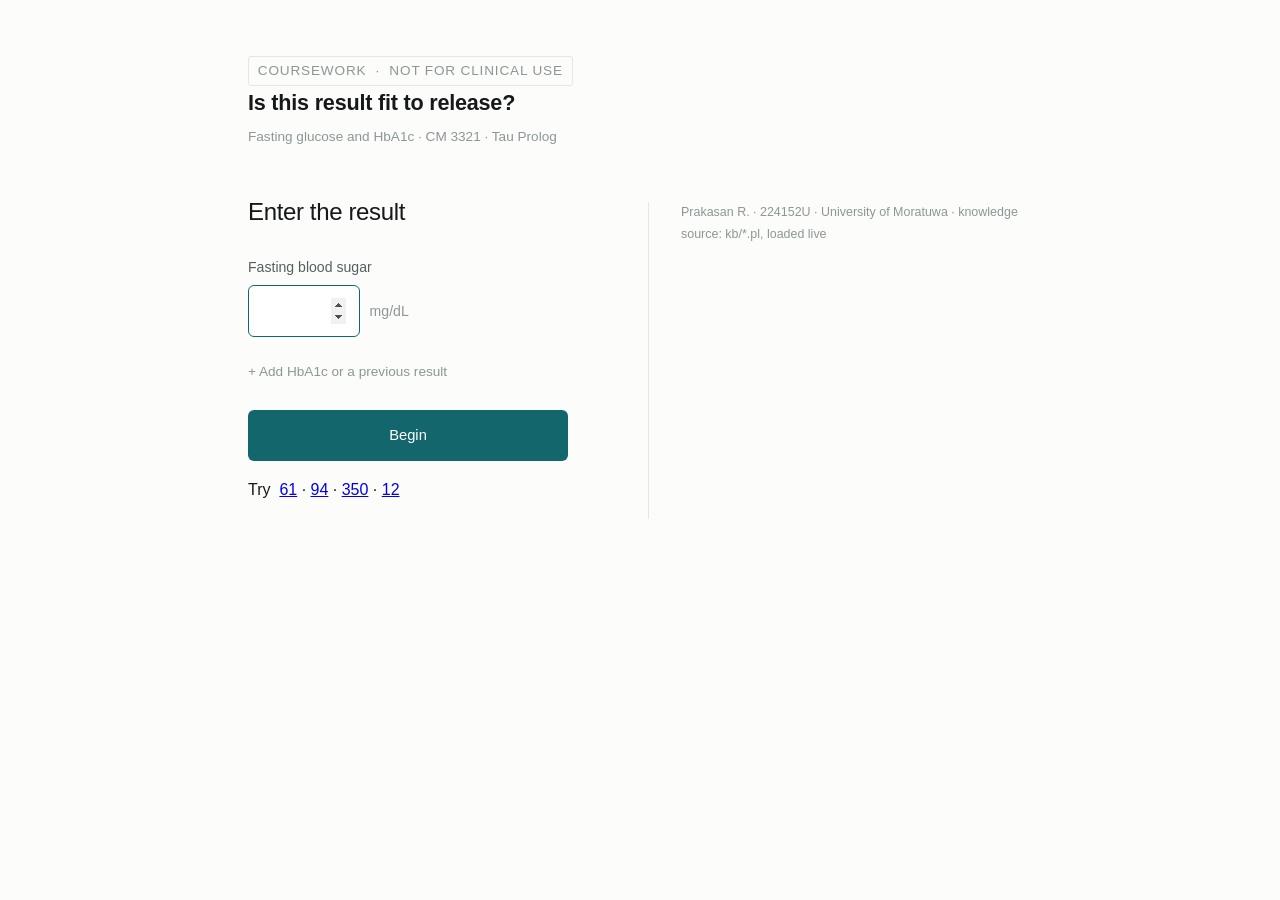
==== web/index.html @ ab9432ea "fix: say what the advice is, not just that advice exists" ====
<!doctype html>
<html lang="en">
<head>
<meta charset="utf-8">
<meta name="viewport" content="width=device-width, initial-scale=1">
<title>Glucose Result Release Advisor</title>
<link rel="stylesheet" href="style.css">
</head>
<body>

<div class="wrap">

  <header class="mast">
    <p class="warn">Coursework &nbsp;&middot;&nbsp; not for clinical use</p>
    <h1>Is this result fit to release?</h1>
    <p>Fasting glucose and HbA1c &middot; CM 3321 &middot; Tau Prolog</p>
  </header>

  <main id="stage"></main>

  <!-- The standing explanation used to live here. It said what the Why panel
       already shows on every result, so it is gone. What remains is the byline
       and one status indicator: which copy of the knowledge base is actually
       being reasoned over. That one matters - it is the only way to tell that
       an edit to kb/*.pl has reached the page. app.js writes into #kbsource. -->
  <footer>
    <p>Prakasan R. &middot; 224152U &middot; University of Moratuwa
    &middot; knowledge source: <span id="kbsource">not loaded yet</span></p>
  </footer>

</div>

<!-- Mirror of kb/*.pl, used when the page is opened straight from disk.
     Edit kb/*.pl, then run build.bat to refresh this block. -->
<script type="text/prolog" id="kb">
%% ===========================================================================
%  FACTS  -  what the system knows
%%
%  Glucose Result Release Advisor  -  CM 3321
%  Prakasan R.  -  224152U
%%
%  Everything here is a fact. No rule, no reasoning: the tables the rules
%  read, and the sentences they hand back.
%%
%  The three files in kb/ are consulted together, in this order:
%      facts.pl  ->  rules.pl  ->  decisions.pl
%  Nothing in an earlier file depends on a later one.
%% ===========================================================================

% ============================================================================
%  kb/facts.pl  -  Glucose Result Release Advisor : knowledge base
%
%  CM 3321 Logic Programming and Artificial Cognitive Systems
%  Prakasan R.  -  224152U
%
%  WHAT IT DECIDES
%    Is this glucose result fit to release? If not, what does the laboratory
%    do about it - re-run the same sample, take fresh blood from the patient,
%    correct the entry, or call the senior?
%
%  THE IDEA THE WHOLE SYSTEM TURNS ON
%    Which FAMILY the fault belongs to decides whether the patient has to be
%    bled again. A machine fault leaves the blood innocent - re-run it. A
%    sample fault does not - recollect. Getting that distinction right saves
%    the patient a second needle.
%
%  SCOPE
%    Fasting blood sugar and HbA1c only. The system never interprets a result
%    clinically and never names a disease. It decides whether the number is
%    fit to leave the laboratory.
%
%  STATUS
%    DRAFT. Every threshold and every fault rule below is my own reading of
%    textbooks and papers. None of it is confirmed by the domain expert yet.
%    EVIDENCE AND PROVENANCE, below, records which claims have a published
%    source behind them and which are still my own drafting.
% ============================================================================

% ============================================================================
%  EVIDENCE AND PROVENANCE
%
%  Not a numbered section. It records where the knowledge below came from, so
%  a reader can tell a sourced fact from a drafted one without asking me.
%
%  SOURCES
%    [R1] Sacks DB et al. Guidelines and Recommendations for Laboratory
%         Analysis in the Diagnosis and Management of Diabetes Mellitus.
%         Clinical Chemistry. 2023;69(8):808-868.
%         doi:10.1093/clinchem/hvad080
%         The authoritative laboratory guideline for this domain. Cited as
%         the reference a claim must be CHECKED AGAINST, not as one I have
%         already verified line by line.
%
%    [R2] Gambino R. Sodium fluoride: an ineffective inhibitor of glycolysis.
%         Annals of Clinical Biochemistry. 2013.
%         doi:10.1258/acb.2012.012135
%
%    [R3] NGSP. HbA1c Assay Interferences.  https://ngsp.org/interf.asp
%         NGSP. Factors that Interfere with HbA1c Test Results.
%         https://ngsp.org/factors.asp
%
%  TAGS USED BELOW
%    [R2]            the fact or its comment rests on that source.
%    [check R1]      a drafted value to be checked against [R1] before it is
%                    defended as evidence-based.
%    [local policy]  a laboratory or coursework decision, not a universal
%                    fact. Needs this laboratory's own approved value.
%    [gap]           something the knowledge base does not know and does not
%                    pretend to know.
%
%  An untagged fact is my own drafting from textbooks, awaiting the domain
%  expert. That is still most of this file.
% ============================================================================

% ----------------------------------------------------------------------------
%  1.  CASE FACTS  -  what is true of this one run
%      Appended by the interface each time, cleared between reports.
% ----------------------------------------------------------------------------

:- dynamic(value/3).              % value(s, fbs, 61).
:- dynamic(previous_value/3).     % previous_value(s, fbs, 95).
:- dynamic(qc_status/3).          % qc_status(s, fbs, out_of_range).
:- dynamic(reagent_lot/3).        % reagent_lot(s, fbs, expired).
:- dynamic(calibration/3).        % calibration(s, fbs, overdue).
:- dynamic(analyser_flag/2).      % analyser_flag(s, probe_clot).
:- dynamic(instrument_clean/2).   % instrument_clean(s, no).
:- dynamic(sample_state/2).       % sample_state(s, haemolysed).
:- dynamic(tube/3).               % tube(s, fbs, plain).
:- dynamic(delay_hours/2).        % delay_hours(s, 4).
:- dynamic(fasting_hours/2).      % fasting_hours(s, 3).
:- dynamic(drip_arm/1).
:- dynamic(label_mismatch/1).
:- dynamic(transcription_doubt/1).
:- dynamic(hba1c_method/2).       % hba1c_method(s, boronate).

% ----------------------------------------------------------------------------
%  2.  DOMAIN FACTS  -  which family each fault belongs to
%      This table is the heart of the system. Everything downstream reads it.
% ----------------------------------------------------------------------------

fault_family(qc_out,             machine).
fault_family(reagent_expired,    machine).
fault_family(calibration_overdue, machine).
fault_family(probe_clot,         machine).
fault_family(carryover,          machine).
fault_family(not_cleaned,        machine).

fault_family(haemolysed,         sample).
fault_family(clotted,            sample).
fault_family(lipaemic,           sample).
fault_family(wrong_tube,         sample).
fault_family(delayed,            sample).

fault_family(not_fasting,        collection).
fault_family(drip_arm,           collection).

fault_family(label_mismatch,     identity).
fault_family(transcription_doubt, identity).

% ----------------------------------------------------------------------------
%  3.  DOMAIN FACTS  -  what each fault does to which test
%      fault_effect(Fault, Test, Direction, Explanation)
% ----------------------------------------------------------------------------

% The direction is the settled part: glucose falls in an unseparated tube
% because the blood cells go on metabolising it. The RATE is quoted from my
% reading and is the part still to verify.  [check R1]
fault_effect(delayed, fbs, low,
    'the cells go on eating the glucose in the tube, a reported average of about 5 to 7 per cent an hour').
fault_effect(wrong_tube, fbs, low,
    'without fluoride the cells consume the glucose faster still').
fault_effect(not_fasting, fbs, high,
    'the patient had eaten, so this is not a fasting value').
% This direction assumes the infusion carries glucose, which is the case the
% expert described. A fluid without glucose would dilute the sample and push
% the result the other way instead. The system never asks what is running, so
% it cannot tell the two apart and does not claim to.  [gap]
fault_effect(drip_arm, fbs, high,
    'a sample drawn near a running drip carries the drip fluid with it').
% Not tied to one wavelength: how much lipaemia matters depends on the assay
% design and the analyser's own interference limits.  [gap]
fault_effect(lipaemic, fbs, unclear,
    'turbidity interferes with the reading, by an amount that depends on the analyser and the method').
fault_effect(qc_out, fbs, unclear,
    'the run was not in control, so the direction of the error is unknown').
fault_effect(qc_out, hba1c, unclear,
    'the run was not in control, so the direction of the error is unknown').
fault_effect(reagent_expired, fbs, unclear,
    'an expired lot is outside the conditions it was validated for, so the result cannot be assumed reliable').
fault_effect(calibration_overdue, fbs, unclear,
    'an uncalibrated run cannot be trusted in either direction').
% The direction holds only if the preceding sample really was very high. The
% system is not told what ran before this one, so it takes the expert's
% common case rather than proving it.  [gap]
fault_effect(carryover, fbs, high,
    'a very high sample just before this one can carry into the probe').
fault_effect(not_cleaned, fbs, unclear,
    'residue in the path contaminates the reading').

% ----------------------------------------------------------------------------
%  4.  DOMAIN FACTS  -  the actions, and what each one means
% ----------------------------------------------------------------------------

action_label(release,            'Release the result').
action_label(release_comment,    'Release, but add a comment').
action_label(rerun_same_sample,  'Re-run the same sample').
action_label(recollect,          'Take a fresh sample').
action_label(recollect_teach,    'Take a fresh sample, and tell the patient what to do').
action_label(recollect_urgent,   'Take a fresh sample NOW, and tell the senior').
action_label(correct_entry,      'Correct the entry - no new blood needed').
action_label(escalate,           'Call the senior').

% Priority. Lower number wins when more than one action is possible.
%
% This ordering is a knowledge-engineering decision, not a published standard.
% Identity first, machine faults on to a re-run, sample faults on to a fresh
% draw: that is the model I built from what the expert described. No guideline
% specifies these ranks and none is cited for them. What should happen when
% two faults coexist is the single thing most in need of her confirmation.
% [local policy]
action_rank(recollect_urgent,  1).
action_rank(correct_entry,     2).
action_rank(recollect_teach,   3).
action_rank(recollect,         4).
action_rank(rerun_same_sample, 5).
action_rank(escalate,          6).
action_rank(release_comment,   7).
action_rank(release,           8).

% What the patient is told when the collection was at fault.
instruction(not_fasting,
    'fast for at least 8 hours before the next draw - no food and no sugary drinks; plain water is allowed').
instruction(drip_arm,
    'draw from the opposite arm, away from any running drip').

% What has to be put right before the analyser is trusted again.
%
% A machine fault leaves the blood in the tube innocent, so the action is a
% re-run and not a fresh draw. But re-running on the same expired lot, the
% same overdue calibration or the same dirty probe only reproduces the error.
% Every machine-family cause needs a line here, and a test enforces that: a
% new machine fault added to fault_family/2 without its corrective action
% fails the suite rather than quietly telling someone to repeat a broken run.
% [local policy]
fix_first(qc_out,              'investigate the control and repeat it').
fix_first(reagent_expired,     'replace the reagent lot').
fix_first(calibration_overdue, 'recalibrate the assay').
fix_first(probe_clot,          'clear the probe').
fix_first(carryover,           'run a wash cycle').
fix_first(not_cleaned,         'run the cleaning cycle').

% Plain-English names for the faults.
fault_label(qc_out,              'quality control out of range').
fault_label(reagent_expired,     'reagent lot past its expiry').
fault_label(calibration_overdue, 'calibration overdue').
fault_label(probe_clot,          'probe clot flagged by the analyser').
fault_label(carryover,           'carryover from the previous sample').
fault_label(not_cleaned,         'analyser not cleaned').
fault_label(haemolysed,          'sample haemolysed').
fault_label(clotted,             'sample clotted').
fault_label(lipaemic,            'sample lipaemic').
fault_label(wrong_tube,          'the wrong tube was used').
fault_label(delayed,             'sample sat too long before separation').
fault_label(not_fasting,         'patient was not fasting').
fault_label(drip_arm,            'drawn from the drip arm').
fault_label(label_mismatch,      'label does not match the request').
fault_label(transcription_doubt, 'entry may have been typed wrongly').

family_label(machine,    'Machine or reagent').
family_label(sample,     'The specimen').
family_label(collection, 'How it was collected').
family_label(identity,   'Identification or entry').

% ----------------------------------------------------------------------------
%  5.  DOMAIN FACTS  -  limits used for the plausibility check
% ----------------------------------------------------------------------------

% How long the sample may sit before the plasma is separated from the cells.
% One hour is this laboratory's working figure. Published handling advice is
% tighter - a rapidly acting glycolysis inhibitor, or separation within about
% half an hour - so this is an operating limit, not an evidence-based ceiling.
% [local policy] [check R1]
max_delay_hours(fbs, 1).

min_fasting_hours(8).

% The tube this knowledge base treats as correct. NOT a claim that fluoride
% oxalate is universally the right glucose tube: sodium fluoride alone does
% not stop the first hour of glycolysis [R2], which is why the delay limit
% above matters as much as the tube does. What a laboratory accepts is set by
% its own collection procedure.  [local policy]
proper_tube(fbs, fluoride).

% EDTA is the modelled default. The anticoagulant an HbA1c method actually
% requires is set by the assay manufacturer's instructions for use, so another
% tube is not automatically wrong - this knowledge base simply holds no
% manufacturer configuration to check it against.  [gap]
proper_tube(hba1c, edta).

% The point past which the NUMBER is doubted before the patient is. Drafted
% working limits, not analyser reportable ranges: the real floor and ceiling
% come from the analyser's instructions for use and are not configured here.
% [local policy] [gap]
survivable_low(fbs, 20).        % below this, doubt the number before the patient
survivable_high(fbs, 800).
impossible_low(hba1c, 3.0).
impossible_high(hba1c, 20.0).

% Provisional. Each laboratory sets its own approved critical-value list;
% these are figures in common use and must be confirmed against hers. A
% critical result is still an analytically valid one.  [local policy]
critical_low(fbs, 50).
critical_high(fbs, 400).

% Provisional. Delta-check limits are chosen and validated by the laboratory
% for each measurand; no guideline supplies a universal number.  [local policy]
delta_limit(fbs, 100).          % mg/dL change from the last result before we doubt it
delta_limit(hba1c, 2.0).

% ----------------------------------------------------------------------------
%  6.  THE WORDS
%
%  Every sentence the system can say is a fact here. The rules above decide
%  WHICH sentence applies; this section holds the sentence itself.
%
%  These used to be assembled at run time out of fragments with atom_concat.
%  That put the wording inside the reasoning, where it was hard to read and
%  harder to check. As facts, every sentence the system is capable of saying
%  can be read straight off the page - which is also what the domain expert
%  has to confirm.
%
%  Where a sentence needs to name a particular fault or tube, the rule hands
%  the fault back as well and the interface puts the two together. Joining
%  two strings for display is formatting, not reasoning.
% ----------------------------------------------------------------------------

% action_reason(Action, Why) - why each action follows.
action_reason(recollect_urgent,
    'the label does not match the request, so this may be the wrong patient').
action_reason(correct_entry,
    'the result itself is sound, so check what was typed against the analyser').
action_reason(recollect_teach,
    'the sample was not collected correctly, and the patient has to be told what to do differently').
action_reason(recollect,
    'this specimen cannot give a sound result').
action_reason(rerun_same_sample,
    'the analyser was at fault, so the blood in the tube is still good - but the analyser has to be put right before the sample is run again').
action_reason(release_comment,
    'no fault found, but the change from the last result is large').
action_reason(release,
    'no fault found and the result is plausible').

% consistency_reason(Kind, Direction, Why) - does the fault explain the result?
% Direction is low, high, or any where the sentence does not depend on it.
consistency_reason(fits, low,
    'this fault pushes the result down, and this result is low, so it could well be the cause').
consistency_reason(fits, high,
    'this fault pushes the result up, and this result is high, so it could well be the cause').
consistency_reason(clashes, low,
    'this fault pushes the result up, but this result is low, so it is not what caused that').
consistency_reason(clashes, high,
    'this fault pushes the result down, but this result is high, so it is not what caused that').
consistency_reason(unsure, any,
    'this fault affects the test, but not in a predictable direction, so this result cannot be judged either way').
consistency_reason(gap, any,
    'the knowledge base does not record what this fault does to this test, so this result cannot be judged against it').
consistency_reason(real, low,
    'this result is low and nothing found in the run pushes it that way, so treat the low value as the patient''s own until proved otherwise').
consistency_reason(real, high,
    'this result is high and nothing found in the run pushes it that way, so treat the high value as the patient''s own until proved otherwise').

% What the interface prefixes an also_fix/2 cause with.
also_fix_prefix('Fix this before running the new sample:').

% And what it prefixes a fix_before_rerun/3 instruction with.
fix_first_prefix('Put this right before the re-run:').

% And what it prefixes a next_step/3 instruction with. Deliberately neutral:
% instruction/2 holds advice for whoever acts on it next, and that is not
% always the patient. "Fast for eight hours" is for the patient; "draw from
% the opposite arm" is for whoever takes the fresh sample.
next_step_prefix('For the fresh sample:').

% Said when a re-run is the right action but the tube has no handling time
% left to survive the correction that has to come first.
no_margin_text('This tube has already used all of its handling time, and the analyser has to be put right before it can be run again. If that correction is not immediate, take fresh blood rather than re-running this tube.').

%% ===========================================================================
%  RULES  -  working out what is true of this run
%%
%  Glucose Result Release Advisor  -  CM 3321
%  Prakasan R.  -  224152U
%%
%  Deriving the faults, chaining them forward, judging whether the number is
%  believable, and asking whether a fault actually explains what we see.
%%
%  The three files in kb/ are consulted together, in this order:
%      facts.pl  ->  rules.pl  ->  decisions.pl
%  Nothing in an earlier file depends on a later one.
%% ===========================================================================

% ----------------------------------------------------------------------------
%  1.  RULES  -  the evidence for each fault
%      fault_condition(Sample, Cause)
%
%      These say ONLY what has to be true for a fault to exist. They say
%      nothing about which family it belongs to - that is fault_family/2's
%      job in section 2, and its job alone.
%
%      Keeping the family out of here is what makes section 2 the single
%      source of truth. Change fault_family(probe_clot, sample) up there and
%      the system reclassifies it, with no other edit anywhere. If the family
%      were named in the heads below, the table and the reasoning could drift
%      apart without anything noticing.
%
%      These are conditions, not faults. The forward-chaining cycle in
%      section 7 reads them, looks the family up, and asserts fault/3.
% ----------------------------------------------------------------------------

% --- the analyser and its reagents ---
fault_condition(S, qc_out) :-
    qc_status(S, _, out_of_range).
fault_condition(S, reagent_expired) :-
    reagent_lot(S, _, expired).
fault_condition(S, calibration_overdue) :-
    calibration(S, _, overdue).
fault_condition(S, probe_clot) :-
    analyser_flag(S, probe_clot).
fault_condition(S, carryover) :-
    analyser_flag(S, carryover).
fault_condition(S, not_cleaned) :-
    instrument_clean(S, no).

% --- the specimen itself ---
fault_condition(S, haemolysed) :-
    sample_state(S, haemolysed).
fault_condition(S, clotted) :-
    sample_state(S, clotted).
fault_condition(S, lipaemic) :-
    sample_state(S, lipaemic).
fault_condition(S, wrong_tube) :-
    value(S, Test, _),
    tube(S, Test, Used),
    proper_tube(Test, Proper),
    Used \== Proper.
fault_condition(S, delayed) :-
    value(S, fbs, _),
    delay_hours(S, D),
    max_delay_hours(fbs, M),
    D > M.

% --- how it was collected ---
fault_condition(S, not_fasting) :-
    value(S, fbs, _),
    fasting_hours(S, H),
    min_fasting_hours(Min),
    H < Min.
fault_condition(S, drip_arm) :-
    drip_arm(S).

% --- identification and entry ---
fault_condition(S, label_mismatch) :-
    label_mismatch(S).
fault_condition(S, transcription_doubt) :-
    transcription_doubt(S).

% ----------------------------------------------------------------------------
%  2.  FORWARD CHAINING  -  the recognise-act cycle
%
%  Everything above this point is a condition. Nothing is a fault until this
%  cycle says so.
%
%  The cycle looks for one rule whose conditions already hold and whose
%  conclusion is not yet in the fact base, asserts that conclusion, and starts
%  again. It stops when a whole pass adds nothing - quiescence. That is
%  forward chaining: data in, conclusions out, driven by the facts rather
%  than by a goal.
%
%  It chains two levels deep. A derived fault/3 is itself the condition that
%  fires specimen_compromised/1, so the second conclusion could not have been
%  reached without the first.
%
%  This is how a laboratory actually works. The QC log, the reagent expiry and
%  the calibration date are known before anyone looks at the result - so the
%  faults are established first, and only then does the system reason backward
%  from "what should we do?" through decision/3.
% ----------------------------------------------------------------------------

:- dynamic(fault/3).
:- dynamic(specimen_compromised/1).

% fires(Conclusion) - one rule that is ready to fire and has not fired yet.

% Level 1: a condition in section 6 holds, and this fault is not yet known.
% The family is LOOKED UP from fault_family/2 rather than read off the
% condition. That lookup is the only route from a cause to a family, which is
% what makes section 2 authoritative.
fires(fault(S, Fam, Cause)) :-
    fault_condition(S, Cause),
    fault_family(Cause, Fam),
    \+ fault(S, Fam, Cause).

% Level 2: a fault DERIVED at level 1 is the condition for this one.
fires(specimen_compromised(S)) :-
    fault(S, Fam, Cause),
    compromises_specimen(Fam, Cause),
    \+ specimen_compromised(S).

compromises_specimen(sample,     _).
compromises_specimen(collection, _).
compromises_specimen(identity,   label_mismatch).

% The cycle itself. Recurses while anything still fires; the second clause is
% quiescence - nothing left to conclude.
forward_chain :-
    fires(New),
    !,
    assertz(New),
    forward_chain.
forward_chain.

specimen_intact(S) :-
    \+ specimen_compromised(S).

% How much of the specimen's handling window is left.
%
% delay_hours/2 is how long the tube has already waited; max_delay_hours/2 is
% how long it may. A tube already over the limit has fired the `delayed` fault
% and is compromised, so this only ever describes one still inside its window.
handling_margin(S, Test, Left) :-
    value(S, Test, _),
    max_delay_hours(Test, Limit),
    delay_hours(S, Used),
    Left is Limit - Used.

% specimen_intact/1 asks whether the blood is sound NOW. A re-run does not
% happen now: the analyser has to be put right first, and the tube goes on
% ageing while that happens. A tube sitting exactly on its handling limit is
% intact and yet cannot still be inside that limit when the re-run finally
% runs, however quick the correction is.
%
% The system does NOT know how long a correction takes and does not pretend
% to. It states the margin and leaves that judgement to the technologist, the
% same way boundary/1 leaves the clinical reading to the clinician.
no_margin_for_rerun(S, Test) :-
    fault(S, machine, _),
    specimen_intact(S),
    handling_margin(S, Test, Left),
    Left =< 0.

% ----------------------------------------------------------------------------
%  3.  RULES  -  is the number itself believable?
% ----------------------------------------------------------------------------

% Outside what a living patient reaches - doubt the number, not the person.
implausible(S, Test, 'this value is outside what a patient survives - doubt the number first') :-
    value(S, Test, V),
    survivable_low(Test, L),
    V < L.
implausible(S, Test, 'this value is outside what a patient survives - doubt the number first') :-
    value(S, Test, V),
    survivable_high(Test, H),
    V > H.
% The assay's own reportable range, in both directions.
%
% Written over Test rather than hardcoded to hba1c, so a limit declared for a
% new test is checked the moment it is added. The old clause checked only the
% high end and named hba1c in its head, which left impossible_low/2 sitting in
% the knowledge base unread - an HbA1c of 1.5 was released as a real result.
implausible(S, Test, 'this value is below the range the assay can report') :-
    value(S, Test, V),
    impossible_low(Test, Min),
    V < Min.
implausible(S, Test, 'this value is above the range the assay can report') :-
    value(S, Test, V),
    impossible_high(Test, Max),
    V > Max.

% Delta check - too big a jump from the patient's own last result.
delta_fail(S, Test, Why) :-
    value(S, Test, V),
    previous_value(S, Test, P),
    delta_limit(Test, Limit),
    Diff is abs(V - P),
    Diff > Limit,
    Why = 'this is a very large change from the patient''s last result'.

plausible(S) :-
    \+ implausible(S, _, _),
    \+ delta_fail(S, _, _).

critical(S, Test, low) :-
    value(S, Test, V), critical_low(Test, T), V =< T.
critical(S, Test, high) :-
    value(S, Test, V), critical_high(Test, T), V >= T.

% ----------------------------------------------------------------------------
%  4.  RULES  -  does the fault actually ACCOUNT for what we are seeing?
%
%  A fault is a fact about the world. Whether it explains the abnormality in
%  front of you is a separate question, and the direction table answers it.
%
%  A delay lowers glucose. If the result is low, the delay is a candidate for
%  having caused it. If the result is HIGH, the delay cannot be what caused
%  that - so the high is probably the patient's own, and someone should look
%  at it rather than write it off as a sample problem.
%
%  IMPORTANT: none of this changes the action. A delayed sample still needs
%  fresh blood either way. This decides only what the report SAYS about the
%  number, never what the laboratory DOES about the tube.
% ----------------------------------------------------------------------------

reference_range(fbs,   70,  99).
reference_range(hba1c, 4.0, 5.6).

abnormal(S, Test, high) :-
    value(S, Test, V),
    reference_range(Test, _, Hi),
    V > Hi.
abnormal(S, Test, low) :-
    value(S, Test, V),
    reference_range(Test, Lo, _),
    V < Lo.

opposite(low,  high).
opposite(high, low).

% The fault pushes the result the same way it actually went, so it is a
% candidate for having caused the abnormality.
accounts_for(S, Test, Cause, Why) :-
    fault(S, _, Cause),
    abnormal(S, Test, Seen),
    fault_effect(Cause, Test, Seen, _),
    consistency_reason(fits, Seen, Why).

% The fault pushes the OPPOSITE way to how the result actually went. Whatever
% else is true, this fault is not the explanation for this abnormality.
does_not_account_for(S, Test, Cause, Why) :-
    fault(S, _, Cause),
    abnormal(S, Test, Seen),
    fault_effect(Cause, Test, Pushes, _),
    opposite(Pushes, Seen),
    consistency_reason(clashes, Seen, Why).

% A fault that touches this test, but in a direction nobody can predict. This
% is NOT the same as no fault at all, and it must not be reported as though it
% were - the honest answer here is that the number cannot be judged.
direction_unknown(S, Test, Cause, Why) :-
    fault(S, _, Cause),
    abnormal(S, Test, _),
    fault_effect(Cause, Test, unclear, _),
    consistency_reason(unsure, any, Why).

% A fault with NO fault_effect/4 entry for this test is a gap in the knowledge
% base, not a finding that it has no effect. Silence is not evidence.
%
% This matters because "probably real" is a positive claim about the patient.
% Making it from a specimen that is being thrown away, on the strength of a
% fault whose effect on this test was never written down, is exactly the kind
% of false reassurance the system exists to prevent.
%
% It also subsumes the label-mismatch case: nothing records what a mismatched
% label does to a glucose, because the question is meaningless - we do not
% know whose blood it is.
effect_unrecorded(S, Test, Cause) :-
    fault(S, _, Cause),
    value(S, Test, _),
    \+ fault_effect(Cause, Test, _, _).

% Say so, rather than saying nothing. A gap the system reports is a gap the
% domain expert can fill; a gap it hides is a wrong answer waiting to happen.
unrecorded_effect(S, Test, Cause, Why) :-
    effect_unrecorded(S, Test, Cause),
    abnormal(S, Test, _),
    consistency_reason(gap, any, Why).

% Abnormal, nothing found pushes it that way, nothing found is unpredictable,
% and nothing found has an unrecorded effect. Only then does the abnormality
% belong to the patient until something proves otherwise.
%
% And not when the number is implausible. A value the system has already
% rejected as one no patient produces cannot also be "the patient's own" -
% saying both is the system contradicting itself in the same breath. A
% CRITICAL value is different: it is believable, just urgent, so that one
% still belongs to the patient.
unaccounted(S, Test, Why) :-
    abnormal(S, Test, Seen),
    \+ implausible(S, Test, _),
    \+ accounts_for(S, Test, _, _),
    \+ direction_unknown(S, Test, _, _),
    \+ effect_unrecorded(S, Test, _),
    consistency_reason(real, Seen, Why).

% ----------------------------------------------------------------------------
%  5.  FBS AND HbA1c ARE NOT THE SAME SPECIMEN
%
%  Glucose is drawn into fluoride oxalate; HbA1c into EDTA. They are always
%  two tubes, so they are two questions. Asking once and applying the answer
%  to both guarantees that one of them is recorded wrong.
%
%  The same separation governs which questions are worth asking at all. The
%  fasting window and the time to separation are glucose facts. If only an
%  HbA1c was requested, neither question has anything to bear on, so the
%  consultation does not ask them.
% ----------------------------------------------------------------------------

% A question that only matters when a particular test was requested.
test_specific(tube_fbs,   fbs).
test_specific(tube_hba1c, hba1c).
test_specific(method,     hba1c).
test_specific(fasting,    fbs).     % HbA1c needs no fast
test_specific(delay,      fbs).     % HbA1c is stable to a delay; glucose is not

% relevant(Question) - worth asking, given what was actually requested.
%
% No cut here. The interface calls relevant/1 with Q unbound to enumerate the
% whole list, and a cut would commit to the first question that happened to be
% test-specific and discard every question after it.
relevant(Q) :-
    askable(Q, _, _, _),
    \+ test_specific(Q, _).
relevant(Q) :-
    askable(Q, _, _, _),
    test_specific(Q, Test),
    value(s, Test, _).

% Plain names, so a reason can say which test and which tube.
test_label(fbs,   'the glucose').
test_label(hba1c, 'the HbA1c').

tube_label(fluoride, 'a fluoride oxalate tube').
tube_label(edta,     'an EDTA tube').
tube_label(plain,    'a plain tube').
tube_label(heparin,  'a heparin tube').

% Which test's tube was wrong, what was used, and what it needed.
wrong_tube_detail(S, Test, Used, Proper) :-
    value(S, Test, _),
    tube(S, Test, Used),
    proper_tube(Test, Proper),
    Used \== Proper.

% fault_note/3 - detail a plain fault_label cannot carry. The interface shows
% it beside the fault it belongs to.
fault_note(S, wrong_tube, Test, Used, Proper) :-
    wrong_tube_detail(S, Test, Used, Proper).

% ----------------------------------------------------------------------------
%  6.  HbA1c INTERFERENCE DEPENDS ON THE METHOD
%
%  This section replaces a single fact that used to read:
%
%      fault_effect(haemolysed, hba1c, unclear,
%                   'haemolysis interferes with some HbA1c methods').
%
%  Three things were wrong with it.
%
%  "Some methods" is not something a system can act on. It fired for every
%  haemolysed HbA1c whatever method the laboratory runs, so it manufactured
%  doubt about results the method in use may not be affected by at all.
%
%  It conflated two different findings. sample_state(s, haemolysed) is what
%  the technologist sees in the tube - in vitro. The interference literature
%  is largely about the patient haemolysing - in vivo, a shortened red cell
%  lifespan. NGSP states the second lowers HbA1c "regardless of the assay
%  method used", which is the opposite of method-dependent.
%
%  And the system never asked which method was used, so it could not have
%  done better than "unclear" even in principle.
%
%  Now the method is asked for and effects are looked up per method. Where
%  nothing is recorded for that method, effect_unrecorded/3 reports the gap
%  instead of inventing a direction. That is the honest answer, and it is a
%  question the domain expert can answer.
%
%  Source for the entries below: NGSP, ngsp.org/interf.asp and
%  ngsp.org/factors.asp. Nothing is entered here that a source does not
%  state, and nothing is entered for in-vitro haemolysis on any method,
%  because no source consulted gives a direction for it.
% ----------------------------------------------------------------------------

method_name(hplc,        'ion-exchange HPLC').
method_name(immunoassay, 'immunoassay').
method_name(boronate,    'boronate affinity').
method_name(enzymatic,   'enzymatic').

% method_effect(Method, Cause, Test, Direction, Why).
% Declared dynamic so an empty table fails quietly rather than raising.
:- dynamic(method_effect/5).

% An HbA1c direction is claimed only when the method is known AND an effect
% is recorded for that method. This is a rule clause of fault_effect/4,
% sitting alongside the plain facts above.
fault_effect(Cause, hba1c, Direction, Why) :-
    hba1c_method(s, Method),
    Method \== unknown,
    method_effect(Method, Cause, hba1c, Direction, Why).

% Which method was used, for the record. Part of the explanation: a reader
% checking the reasoning later needs to know what the result was measured on.
method_in_use(S, Name) :-
    value(S, hba1c, _),
    hba1c_method(S, M),
    M \== unknown,
    method_name(M, Name).

% When an HbA1c is in doubt and the method was never recorded, say what is
% missing rather than guessing. A gap the system names is a gap the expert
% can close.
method_not_recorded(S, Why) :-
    value(S, hba1c, _),
    fault(S, _, _),
    \+ ( hba1c_method(S, M), M \== unknown ),
    Why = 'the HbA1c method was not recorded, and whether a fault affects an HbA1c depends on it'.

%% ===========================================================================
%  DECISIONS  -  what the laboratory should do, and how it was reached
%%
%  Glucose Result Release Advisor  -  CM 3321
%  Prakasan R.  -  224152U
%%
%  Choosing the action, running the consultation, and explaining the result.
%%
%  The three files in kb/ are consulted together, in this order:
%      facts.pl  ->  rules.pl  ->  decisions.pl
%  Nothing in an earlier file depends on a later one.
%% ===========================================================================

% ----------------------------------------------------------------------------
%  1.  RULES  -  the decision
%      Each carries its reason, which is what the explanation facility reports.
% ----------------------------------------------------------------------------

% 1. Identification first. Nothing else matters if this is the wrong patient.
possible_action(S, recollect_urgent, Why) :-
    fault(S, identity, label_mismatch),
    action_reason(recollect_urgent, Why).

% 2. A typing doubt needs no new blood at all.
possible_action(S, correct_entry, Why) :-
    action_reason(correct_entry, Why),
    fault(S, identity, transcription_doubt),
    \+ fault(S, sample, _),
    \+ fault(S, collection, _),
    \+ fault(S, machine, _).

% 3. Collection fault - fresh blood AND the patient has to be told something.
possible_action(S, recollect_teach, Why) :-
    fault(S, collection, Cause),
    instruction(Cause, _),
    action_reason(recollect_teach, Why).

% next_step/3 - what is actually done about this fault, beyond the label.
%
% The label says "tell the patient what to do" and, until now, never said
% what. instruction/2 held the sentence, and the only rule that touched it
% read instruction(Cause, _) - confirming advice EXISTS and discarding it.
% The interface never asked for it either, so the knowledge was there and the
% person reading the screen never saw it. This hands it back.
next_step(S, Cause, What) :-
    fault(S, _, Cause),
    instruction(Cause, What).

% 4. Sample fault - fresh blood, nothing to teach the patient.
possible_action(S, recollect, Why) :-
    fault(S, sample, _),
    action_reason(recollect, Why).

% 5. Machine fault with the specimen intact - re-run, do not re-bleed.
possible_action(S, rerun_same_sample, Why) :-
    fault(S, machine, _),
    specimen_intact(S),
    action_reason(rerun_same_sample, Why).

% 6. Nothing found, but the number cannot be right.
possible_action(S, escalate, Why) :-
    \+ fault(S, _, _),
    implausible(S, _, Why).

% 7. Nothing found, plausible, but worth a note on the report.
possible_action(S, release_comment, Why) :-
    \+ fault(S, _, _),
    delta_fail(S, _, _),
    action_reason(release_comment, Why).

% 8. Clean.
possible_action(S, release, Why) :-
    \+ fault(S, _, _),
    plausible(S),
    action_reason(release, Why).


% decision/3 - the single action the laboratory should take.
% The lowest-ranked possible action wins; the rest are reported as well.
decision(S, Action, Why) :-
    possible_action(S, Action, Why),
    action_rank(Action, R),
    \+ ( possible_action(S, Other, _),
         action_rank(Other, R2),
         R2 < R ).


% also_fix/2 - a machine fault alongside a recollection still has to be fixed.
% Hands back the fault itself. The interface says what to do with it.
also_fix(S, Cause) :-
    fault(S, machine, Cause),
    specimen_compromised(S).

% fix_before_rerun/3 - the mirror of also_fix/2, and the case it was missing.
%
% also_fix/2 covers the patient being bled again anyway, with the analyser
% still to be put right afterwards. This covers the other side: the specimen
% is sound, so the action is a re-run - and the re-run reproduces the fault
% unless the analyser is corrected FIRST. Without this the system answered
% "re-run the same sample" on the same expired reagent.
fix_before_rerun(S, Cause, What) :-
    fault(S, machine, Cause),
    specimen_intact(S),
    fix_first(Cause, What).

% ----------------------------------------------------------------------------
%  2.  RULES  -  the standing boundary
% ----------------------------------------------------------------------------

boundary('This system decides whether a result is fit to leave the laboratory. It does not interpret what the result means for the patient - that is the clinician''s work.').

% ----------------------------------------------------------------------------
%  3.  THE CONSULTATION  -  what the system may ask, and when it may stop
%
%  The system does not show a form. It asks one question at a time, and it
%  asks as few as it can.
%
%  Each question carries the RANK of the best action it could establish -
%  the same ranking decision/3 uses. Questions are asked in rank order, so
%  the moment a fault is derived at rank R, every question still unasked
%  could only produce an action ranked worse than R, and none of them can
%  change the answer. settled/2 below is that argument, written as a rule.
%
%  This is why the ranking exists. It orders the actions, and ordering the
%  actions orders the questions.
% ----------------------------------------------------------------------------

% askable(Id, Rank, Kind, Question).   Kind is yn, choice or number.
askable(label,   1, yn,     'Does the label on the tube match the request form?').
askable(typed,   2, yn,     'Any doubt about what was typed into the system?').
askable(fasting, 3, number, 'How many hours had the patient fasted?').
askable(drip,    3, yn,     'Was the blood drawn from the arm with the drip?').
askable(look,    4, choice, 'How does the sample look?').
askable(tube_fbs,   4, choice, 'Which tube was the glucose drawn into?').
askable(tube_hba1c, 4, choice, 'Which tube was the HbA1c drawn into?').
askable(method,     4, choice, 'Which method measures HbA1c here?').
askable(delay,   4, number, 'How many hours before the plasma was separated?').
askable(qc,      5, yn,     'Did the quality control for this run pass?').
askable(lot,     5, yn,     'Is the reagent lot within its expiry date?').
askable(cal,     5, yn,     'Is the calibration current?').
askable(flag,    5, choice, 'Did the analyser raise a flag on this sample?').
askable(clean,   5, yn,     'Was the analyser cleaned as scheduled?').

% option(QuestionId, Value, Shown).   Order here is the order on screen.
option(label, yes, 'Yes, it matches').
option(label, no,  'No, it does not').
option(typed, no,  'No doubt').
option(typed, yes, 'Yes, there is doubt').
option(drip,  no,  'No').
option(drip,  yes, 'Yes').
option(look,  normal,     'Normal').
option(look,  haemolysed, 'Haemolysed').
option(look,  clotted,    'Clotted').
option(look,  lipaemic,   'Lipaemic').
option(tube_fbs,  fluoride, 'Fluoride oxalate').
option(tube_fbs,  edta,     'EDTA').
option(tube_fbs,  plain,    'Plain').
option(tube_fbs,  heparin,  'Heparin').
option(tube_hba1c, edta,     'EDTA').
option(tube_hba1c, fluoride, 'Fluoride oxalate').
option(tube_hba1c, plain,    'Plain').
option(tube_hba1c, heparin,  'Heparin').
option(method, hplc,        'Ion-exchange HPLC').
option(method, immunoassay, 'Immunoassay').
option(method, boronate,    'Boronate affinity').
option(method, enzymatic,   'Enzymatic').
option(method, unknown,     'Not recorded').
option(flag,  none,       'None').
option(flag,  probe_clot, 'Probe clot').
option(flag,  carryover,  'Carryover').
option(qc,    yes, 'Passed').
option(qc,    no,  'Out of range').
option(lot,   yes, 'Within expiry').
option(lot,   no,  'Expired').
option(cal,   yes, 'Current').
option(cal,   no,  'Overdue').
option(clean, yes, 'Yes').
option(clean, no,  'No').

% unit(QuestionId, Unit) - for the number questions.
unit(fasting, hours).
unit(delay,   hours).

% Which questions still matter once the decision is settled.
%
% A machine fault cannot change a recollection - the patient is bled again
% either way - but the analyser still has to be put right before the fresh
% sample is run. See also_fix/2.
%
% Derived from establishes/2 and fault_family/2 rather than from a hardcoded
% rank, so it follows the tables if the questions are ever reordered.
still_useful(Q) :-
    specimen_compromised(s),
    establishes(Q, Cause),
    fault_family(Cause, machine).

% The HbA1c method cannot change the action either. But without it no
% interference on an HbA1c can be judged at all, so it is worth asking rather
% than reporting it as missing after choosing not to ask.
still_useful(method) :-
    value(s, hba1c, _),
    fault(s, _, _).

% Which question can establish which fault. The consultation needs this to
% tell the difference between "I asked and found nothing" and "I never asked".
establishes(label,       label_mismatch).
establishes(typed,       transcription_doubt).
establishes(fasting,     not_fasting).
establishes(drip,        drip_arm).
establishes(look,        haemolysed).
establishes(look,        clotted).
establishes(look,        lipaemic).
establishes(tube_fbs,    wrong_tube).
establishes(tube_hba1c,  wrong_tube).
establishes(delay,       delayed).
establishes(qc,          qc_out).
establishes(lot,         reagent_expired).
establishes(cal,         calibration_overdue).
establishes(flag,        probe_clot).
establishes(flag,        carryover).
establishes(clean,       not_cleaned).

family(machine).
family(sample).
family(collection).
family(identity).

% A family is fully explored once every question that could establish a fault
% in it has been asked. The interface passes the rank of the next question it
% has NOT asked, so anything ranked below that has been answered.
family_explored(Family, LowestUnasked) :-
    family(Family),
    \+ ( fault_family(Cause, Family),
         establishes(Q, Cause),
         askable(Q, R, _, _),
         R >= LowestUnasked ).

% Which families an action's rule requires to be ABSENT. An action resting on
% one of these cannot be trusted while that family is still unexplored -
% negation as failure over an incomplete fact base is ignorance, not absence.
requires_absence_of(correct_entry,     sample).
requires_absence_of(correct_entry,     collection).
requires_absence_of(correct_entry,     machine).
requires_absence_of(rerun_same_sample, sample).
requires_absence_of(rerun_same_sample, collection).
requires_absence_of(escalate,        F) :- family(F).
requires_absence_of(release_comment, F) :- family(F).
requires_absence_of(release,         F) :- family(F).

% settled(S, LowestUnaskedRank) - it is safe to stop asking.
%
% Two conditions, and the second is the one that matters.
%
%   1. Nothing still unasked could outrank the action already established.
%   2. If that action rests on the ABSENCE of a fault, every family it needs
%      to be absent has actually been looked at.
%
% Without the second condition the system stops after two questions on a
% typing doubt and reports "correct the entry, no new blood needed" without
% ever looking at the specimen.
settled(S, LowestUnasked) :-
    decision(S, Action, _),
    action_rank(Action, R),
    R =< LowestUnasked,
    \+ ( requires_absence_of(Action, Family),
         \+ family_explored(Family, LowestUnasked) ).

% Why the consultation stopped where it did. The counting is the interface's
% business; the reason is the knowledge base's.
stopped_early(Why) :-
    decision(s, _, _),
    Why = 'nothing still unasked could rank above the action already established'.

% ----------------------------------------------------------------------------
%  4.  THE EXPLANATION CHAIN
%
%  User Input -> Facts -> Rules Applied -> Reasoning -> Final Conclusion.
%  The first four are already in the system; this section names the rule that
%  produced each action, so the chain can be shown complete rather than
%  jumping from facts straight to a conclusion.
% ----------------------------------------------------------------------------

producing_rule(recollect_urgent,
  'possible_action(S, recollect_urgent, _) :- fault(S, identity, label_mismatch).').
producing_rule(correct_entry,
  'possible_action(S, correct_entry, _) :- fault(S, identity, transcription_doubt), \\+ fault(S, sample, _), \\+ fault(S, collection, _), \\+ fault(S, machine, _).').
producing_rule(recollect_teach,
  'possible_action(S, recollect_teach, _) :- fault(S, collection, Cause), instruction(Cause, _).').
producing_rule(recollect,
  'possible_action(S, recollect, _) :- fault(S, sample, Cause).').
producing_rule(rerun_same_sample,
  'possible_action(S, rerun_same_sample, _) :- fault(S, machine, Cause), specimen_intact(S).').
producing_rule(escalate,
  'possible_action(S, escalate, _) :- \\+ fault(S, _, _), implausible(S, _, _).').
producing_rule(release_comment,
  'possible_action(S, release_comment, _) :- \\+ fault(S, _, _), delta_fail(S, _, _).').
producing_rule(release,
  'possible_action(S, release, _) :- \\+ fault(S, _, _), plausible(S).').

% The rule that fired to derive each fault, and the one that selected the action.
derivation_rule(fault,
  'fires(fault(S, Fam, Cause)) :- fault_condition(S, Cause), fault_family(Cause, Fam), \\+ fault(S, Fam, Cause).   [forward chaining]').
derivation_rule(specimen,
  'fires(specimen_compromised(S)) :- fault(S, Fam, Cause), compromises_specimen(Fam, Cause).   [forward chaining, level 2]').
derivation_rule(selection,
  'decision(S, Action, Why) :- possible_action(S, Action, Why), action_rank(Action, R), \\+ ( possible_action(S, Other, _), action_rank(Other, R2), R2 < R ).   [backward chaining]').
</script>

<script src="vendor/tau-prolog.js"></script>
<script src="app.js"></script>

</body>
</html>
---- web/style.css ----
/* ---------------------------------------------------------------------------
   style.css  -  Glucose Result Release Advisor

   One column, one question, one accent colour. No web fonts, so the page
   works with no internet at all.
   --------------------------------------------------------------------------- */

:root {
  --ink:    #16191a;
  --soft:   #55605f;
  --faint:  #8c9795;
  --line:   #e3e7e6;
  --paper:  #fcfcfb;
  --accent: #14666d;

  --ok:     #2f6b45;
  --rerun:  #8a6410;
  --fresh:  #245d90;
  --urgent: #9b3352;
}

* { box-sizing: border-box; }

html { -webkit-text-size-adjust: 100%; }

body {
  margin: 0;
  background: var(--paper);
  color: var(--ink);
  font: 16px/1.6 -apple-system, BlinkMacSystemFont, "Segoe UI", Roboto,
        "Helvetica Neue", Arial, sans-serif;
  -webkit-font-smoothing: antialiased;
}

.wrap {
  max-width: 34rem;
  margin: 0 auto;
  padding: 3.5rem 1.5rem 4rem;
}

/* ------------------------------------------------------------------ header */

.mast { margin-bottom: 3rem; }

.mast h1 {
  margin: 0 0 .35rem;
  font-size: 1.35rem;
  font-weight: 600;
  letter-spacing: -.01em;
}

.mast p {
  margin: 0;
  color: var(--faint);
  font-size: .85rem;
}

.warn {
  display: inline-block;
  margin-bottom: 1.5rem;
  padding: .2rem .55rem;
  border: 1px solid var(--line);
  border-radius: 3px;
  color: var(--faint);
  font-size: .68rem;
  letter-spacing: .06em;
  text-transform: uppercase;
}

/* ------------------------------------------------------------------- steps */

.step { animation: rise .22s ease-out; }

@keyframes rise {
  from { opacity: 0; transform: translateY(6px); }
  to   { opacity: 1; transform: none; }
}

.count {
  margin: 0 0 .5rem;
  color: var(--faint);
  font-size: .72rem;
  letter-spacing: .1em;
  text-transform: uppercase;
}

.q {
  margin: 0 0 1.75rem;
  font-size: 1.5rem;
  font-weight: 500;
  line-height: 1.35;
  letter-spacing: -.015em;
}

.lede {
  margin: -1rem 0 1.75rem;
  color: var(--soft);
  font-size: .92rem;
}

/* ----------------------------------------------------------------- answers */

.opts { display: flex; flex-direction: column; gap: .5rem; }

.opt {
  padding: .85rem 1.1rem;
  border: 1px solid var(--line);
  border-radius: 6px;
  background: #fff;
  color: var(--ink);
  font: inherit;
  font-size: .95rem;
  text-align: left;
  cursor: pointer;
  transition: border-color .12s, background .12s;
}

.opt:hover  { border-color: var(--accent); }
.opt:active { background: #f4f7f7; }
.opt.quiet  { color: var(--faint); }

.numrow { display: flex; align-items: center; gap: .6rem; }

input[type="number"] {
  width: 7rem;
  padding: .7rem .8rem;
  border: 1px solid var(--line);
  border-radius: 6px;
  background: #fff;
  color: var(--ink);
  font: inherit;
  font-size: 1.05rem;
  text-align: right;
}

input[type="number"]:focus {
  outline: none;
  border-color: var(--accent);
}

.unit { color: var(--faint); font-size: .88rem; }

.go {
  padding: .7rem 1.4rem;
  border: 0;
  border-radius: 6px;
  background: var(--accent);
  color: #fff;
  font: inherit;
  font-size: .92rem;
  cursor: pointer;
}

.go:hover { background: #10565c; }
.go.wide  { display: block; width: 100%; margin-top: 1.75rem; padding: .85rem; }

.back {
  margin-top: 1.5rem;
  padding: 0;
  border: 0;
  background: none;
  color: var(--faint);
  font: inherit;
  font-size: .85rem;
  cursor: pointer;
}

.back:hover { color: var(--accent); }

/* ------------------------------------------------------------------ fields */

.field { margin-bottom: 1.1rem; }

.field label {
  display: block;
  margin-bottom: .4rem;
  color: var(--soft);
  font-size: .88rem;
}

.more { margin: 1.5rem 0 0; }

.more > summary,
.why > summary {
  color: var(--faint);
  font-size: .85rem;
  cursor: pointer;
  list-style: none;
}

.more > summary::-webkit-details-marker,
.why > summary::-webkit-details-marker { display: none; }

.more > summary::before,
.why > summary::before { content: "+ "; }

.more[open] > summary::before,
.why[open] > summary::before { content: "\2212  "; }

.more > summary:hover,
.why > summary:hover { color: var(--accent); }

.more[open] { padding-top: 1.1rem; }

.err { margin: .9rem 0 0; color: var(--urgent); font-size: .85rem; }

pre.err { white-space: pre-wrap; font-size: .75rem; }

/* ------------------------------------------------------------- the scale */

/* A band bar under a number field. The segments are equal width on purpose:
   this is a legend, not a ruler, and drawing 20 to 50 in proportion against
   50 to 400 would leave it too thin to read. The numbers are on the labels. */

.scale { margin: .6rem 0 0; }

.bands { display: flex; gap: 2px; }

.band {
  position: relative;
  flex: 1;
  height: .45rem;
  border-radius: 2px;
  background: var(--line);
  transition: background .15s ease, transform .15s ease;
}

.band em {
  position: absolute;
  top: .65rem;
  left: 0;
  right: 0;
  font-style: normal;
  font-size: .66rem;
  text-align: center;
  white-space: nowrap;
  color: var(--faint);
  transition: color .15s ease;
}

.band.on { transform: scaleY(1.7); }
.band.on em { color: var(--ink); }

.band.on.impossible { background: var(--urgent); }
.band.on.critical   { background: var(--rerun); }
.band.on.reportable { background: var(--ok); }

.scalenote {
  margin: 1.7rem 0 0;
  min-height: 1.15em;
  font-size: .78rem;
  color: var(--faint);
}

.scalenote.impossible { color: var(--urgent); }
.scalenote.critical   { color: var(--rerun); }
.scalenote.reportable { color: var(--ok); }

/* ----------------------------------------------------------------- verdict */

.verdict {
  padding-left: 1.1rem;
  border-left: 2px solid var(--line);
  animation: rise .22s ease-out;
}

.verdict h2 {
  margin: 0 0 .6rem;
  font-size: 1.75rem;
  font-weight: 600;
  line-height: 1.25;
  letter-spacing: -.02em;
}

.verdict .because { margin: 0; color: var(--soft); font-size: .95rem; }

.verdict.ok     { border-left-color: var(--ok); }
.verdict.rerun  { border-left-color: var(--rerun); }
.verdict.fresh  { border-left-color: var(--fresh); }
.verdict.urgent { border-left-color: var(--urgent); }

.verdict.ok     h2 { color: var(--ok); }
.verdict.rerun  h2 { color: var(--rerun); }
.verdict.fresh  h2 { color: var(--fresh); }
.verdict.urgent h2 { color: var(--urgent); }

.needle {
  margin: 1.75rem 0 0;
  color: var(--ink);
  font-size: .95rem;
}

.crit {
  margin: 1rem 0 0;
  padding: .75rem .9rem;
  border-radius: 5px;
  background: #fbf3ea;
  color: var(--soft);
  font-size: .88rem;
}

/* ------------------------------------------------------------- explanation */

.why { margin-top: 2.25rem; border-top: 1px solid var(--line); padding-top: 1.1rem; }

.whybody { padding-top: .75rem; }

.whybody h3 {
  margin: 1.5rem 0 .5rem;
  color: var(--faint);
  font-size: .7rem;
  font-weight: 600;
  letter-spacing: .1em;
  text-transform: uppercase;
}

.whybody h3:first-child { margin-top: 0; }

.whybody ul { margin: 0; padding-left: 1.1rem; }

.whybody li { margin-bottom: .3rem; color: var(--soft); font-size: .88rem; }

.whybody code {
  font-family: ui-monospace, SFMono-Regular, Menlo, Consolas, monospace;
  font-size: .78rem;
  color: var(--accent);
  overflow-wrap: anywhere;
}

.whybody p { margin: 0; color: var(--soft); font-size: .88rem; }

.aside { color: var(--faint) !important; font-size: .82rem !important; }

ul.check { list-style: none; padding-left: 0; }

ul.check li {
  padding: .45rem 0 .45rem .8rem;
  border-left: 2px solid var(--line);
  margin-bottom: .4rem;
}

ul.check li.fits   { border-left-color: var(--ok); }
ul.check li.clash  { border-left-color: var(--rerun); }
ul.check li.unsure { border-left-color: var(--faint); }
ul.check li.real   { border-left-color: var(--urgent); }

ul.check li b { color: var(--ink); }

.restart {
  margin-top: 2.25rem;
  padding: 0;
  border: 0;
  background: none;
  color: var(--faint);
  font: inherit;
  font-size: .85rem;
  cursor: pointer;
}

.restart:hover { color: var(--accent); }

/* ------------------------------------------------------------------ footer */

footer {
  margin-top: 5rem;
  padding-top: 1.5rem;
  border-top: 1px solid var(--line);
  color: var(--faint);
  font-size: .78rem;
  line-height: 1.7;
}

footer p { margin: 0 0 .5rem; }

@media (max-width: 30rem) {
  .wrap { padding: 2.5rem 1.25rem 3rem; }
  .q { font-size: 1.3rem; }
  .verdict h2 { font-size: 1.5rem; }
  .band em { font-size: .6rem; }
}

/* On a wide screen the single centred column left most of the display empty.
   Widening the reading measure would not help, so the standing explanation
   moves alongside the consultation instead of below it. The column itself
   stays narrow, because one question at a time is still the point. */

@media (min-width: 60rem) {
  .wrap {
    max-width: 64rem;
    display: grid;
    grid-template-columns: minmax(0, 20rem) minmax(0, 24rem);
    grid-template-areas:
      "mast  mast"
      "stage aside";
    column-gap: 5rem;
    justify-content: center;
  }

  .mast  { grid-area: mast; }
  #stage { grid-area: stage; }

  footer {
    grid-area: aside;
    margin-top: .4rem;
    padding-top: 0;
    border-top: 0;
    border-left: 1px solid var(--line);
    padding-left: 2rem;
  }
}

.whybody .note { color: var(--faint); font-size: .84rem; }
ul.check li.gap { border-left-color: #9a8f6b; background: #faf8f2; }
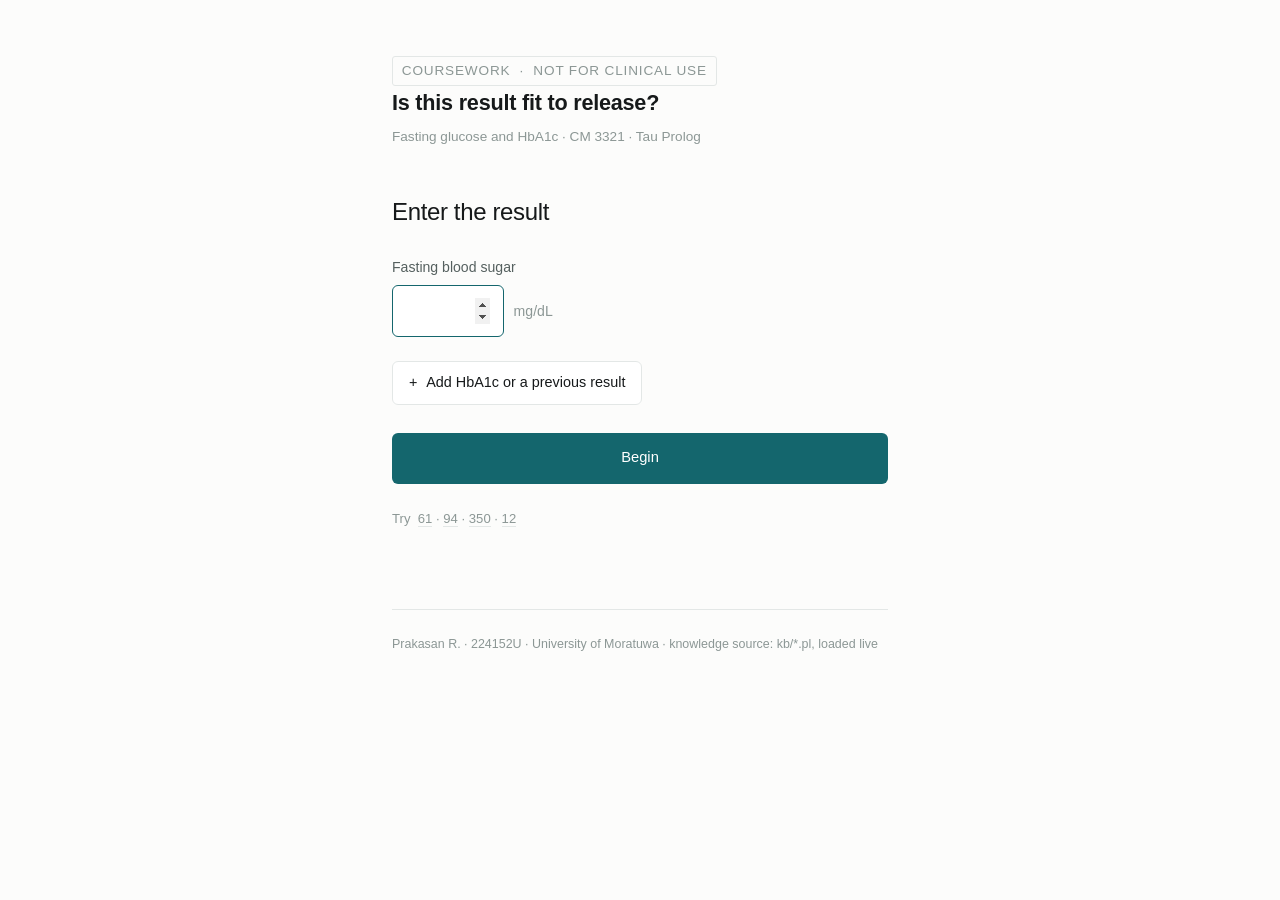
==== commit 8c053346: "feat: advise on every fault, and read fasting at both ends" ====
--- a/web/index.html
+++ b/web/index.html
@@ -153,6 +153,7 @@
 
 fault_family(not_fasting,        collection).
 fault_family(drip_arm,           collection).
+fault_family(over_fasted,        collection).
 
 fault_family(label_mismatch,     identity).
 fault_family(transcription_doubt, identity).
@@ -179,6 +180,11 @@
     'a sample drawn near a running drip carries the drip fluid with it').
 % Not tied to one wavelength: how much lipaemia matters depends on the assay
 % design and the analyser's own interference limits.  [gap]
+% A fast far longer than asked is still a collection problem: the specimen is
+% not the standard fasting state the reference range assumes. Which way that
+% moves the number is not recorded here, and is not guessed.
+fault_effect(over_fasted, fbs, unclear,
+    'a fast much longer than asked is not the standard fasting state the reference range assumes, and nothing here records which way it moves the result').
 fault_effect(lipaemic, fbs, unclear,
     'turbidity interferes with the reading, by an amount that depends on the analyser and the method').
 fault_effect(qc_out, fbs, unclear,
@@ -232,6 +238,16 @@
     'fast for at least 8 hours before the next draw - no food and no sugary drinks; plain water is allowed').
 instruction(drip_arm,
     'draw from the opposite arm, away from any running drip').
+instruction(over_fasted,
+    'keep the next fast within the hours the laboratory asks for - a much longer fast is not the state the reference range assumes').
+instruction(label_mismatch,
+    'check the patient identity against the request form before drawing again, and report the mismatch to the senior').
+instruction(delayed,
+    'separate the plasma from the cells within the laboratory handling limit this time').
+instruction(haemolysed,
+    'draw cleanly and do not force the blood through the needle when the fresh sample is taken').
+instruction(clotted,
+    'mix the tube gently and straight after drawing the fresh sample').
 
 % What has to be put right before the analyser is trusted again.
 %
@@ -263,6 +279,7 @@
 fault_label(delayed,             'sample sat too long before separation').
 fault_label(not_fasting,         'patient was not fasting').
 fault_label(drip_arm,            'drawn from the drip arm').
+fault_label(over_fasted,         'patient fasted much longer than asked').
 fault_label(label_mismatch,      'label does not match the request').
 fault_label(transcription_doubt, 'entry may have been typed wrongly').
 
@@ -283,6 +300,14 @@
 max_delay_hours(fbs, 1).
 
 min_fasting_hours(8).
+
+% The other end of the same question. A fasting glucose is drawn after an
+% overnight fast; a fast far longer than that is no longer the state the
+% reference range was built on. UNLIKE the eight hours above, this ceiling
+% has no published figure behind it - the guideline gives a floor and no
+% ceiling. Sixteen is a working number and nothing more, so the fault it
+% raises is a prompt to ask, not a finding.  [local policy] [gap]
+max_fasting_hours(16).
 
 % The tube this knowledge base treats as correct. NOT a claim that fluoride
 % oxalate is universally the right glucose tube: sodium fluoride alone does
@@ -455,6 +480,11 @@
     fasting_hours(S, H),
     min_fasting_hours(Min),
     H < Min.
+fault_condition(S, over_fasted) :-
+    value(S, fbs, _),
+    fasting_hours(S, H),
+    max_fasting_hours(Max),
+    H > Max.
 fault_condition(S, drip_arm) :-
     drip_arm(S).
 
@@ -1021,6 +1051,7 @@
 establishes(label,       label_mismatch).
 establishes(typed,       transcription_doubt).
 establishes(fasting,     not_fasting).
+establishes(fasting,     over_fasted).
 establishes(drip,        drip_arm).
 establishes(look,        haemolysed).
 establishes(look,        clotted).
--- a/web/style.css
+++ b/web/style.css
@@ -181,24 +181,52 @@
 .more { margin: 1.5rem 0 0; }
 
 .more > summary,
+/* The only thing on a result page that can be clicked, so it has to look
+   like the option buttons the consultation used. A faint line of grey text
+   with a "+" in front did not read as a control at all. */
 .why > summary {
-  color: var(--faint);
-  font-size: .85rem;
+  display: inline-flex;
+  align-items: center;
+  gap: .55rem;
+  padding: .6rem 1rem;
+  border: 1px solid var(--line);
+  border-radius: 6px;
+  background: #fff;
+  color: var(--ink);
+  font-size: .9rem;
   cursor: pointer;
   list-style: none;
-}
+  transition: border-color .12s, background .12s;
+}
+
+.why > summary:hover  { border-color: var(--accent); }
+.why > summary:active { background: #f4f7f7; }
+
+/* A chevron that turns over when the panel opens. */
+.why > summary::after {
+  content: "";
+  width: .38rem;
+  height: .38rem;
+  border-right: 1.5px solid var(--faint);
+  border-bottom: 1.5px solid var(--faint);
+  transform: rotate(45deg) translateY(-1px);
+  transition: transform .15s ease;
+}
+
+.why[open] > summary::after { transform: rotate(-135deg) translateY(1px); }
+
+/* Both labels live in the markup; CSS shows whichever one applies. */
+.why[open] > summary .shut,
+.why:not([open]) > summary .open { display: none; }
 
 .more > summary::-webkit-details-marker,
 .why > summary::-webkit-details-marker { display: none; }
 
-.more > summary::before,
-.why > summary::before { content: "+ "; }
-
-.more[open] > summary::before,
-.why[open] > summary::before { content: "\2212  "; }
-
-.more > summary:hover,
-.why > summary:hover { color: var(--accent); }
+.more > summary::before { content: "+ "; }
+
+.more[open] > summary::before { content: "\2212  "; }
+
+.more > summary:hover { color: var(--accent); }
 
 .more[open] { padding-top: 1.1rem; }
 
@@ -206,55 +234,19 @@
 
 pre.err { white-space: pre-wrap; font-size: .75rem; }
 
-/* ------------------------------------------------------------- the scale */
-
-/* A band bar under a number field. The segments are equal width on purpose:
-   this is a legend, not a ruler, and drawing 20 to 50 in proportion against
-   50 to 400 would leave it too thin to read. The numbers are on the labels. */
-
-.scale { margin: .6rem 0 0; }
-
-.bands { display: flex; gap: 2px; }
-
-.band {
-  position: relative;
-  flex: 1;
-  height: .45rem;
-  border-radius: 2px;
-  background: var(--line);
-  transition: background .15s ease, transform .15s ease;
-}
-
-.band em {
-  position: absolute;
-  top: .65rem;
-  left: 0;
-  right: 0;
-  font-style: normal;
-  font-size: .66rem;
-  text-align: center;
-  white-space: nowrap;
-  color: var(--faint);
-  transition: color .15s ease;
-}
-
-.band.on { transform: scaleY(1.7); }
-.band.on em { color: var(--ink); }
-
-.band.on.impossible { background: var(--urgent); }
-.band.on.critical   { background: var(--rerun); }
-.band.on.reportable { background: var(--ok); }
-
-.scalenote {
-  margin: 1.7rem 0 0;
-  min-height: 1.15em;
-  font-size: .78rem;
-  color: var(--faint);
-}
-
-.scalenote.impossible { color: var(--urgent); }
-.scalenote.critical   { color: var(--rerun); }
-.scalenote.reportable { color: var(--ok); }
+.examples {
+  margin: 1.5rem 0 0;
+  color: var(--faint);
+  font-size: .82rem;
+}
+
+.examples a {
+  color: var(--faint);
+  text-decoration: none;
+  border-bottom: 1px solid var(--line);
+}
+
+.examples a:hover { color: var(--accent); border-bottom-color: var(--accent); }
 
 /* ----------------------------------------------------------------- verdict */
 
@@ -376,37 +368,6 @@
   .wrap { padding: 2.5rem 1.25rem 3rem; }
   .q { font-size: 1.3rem; }
   .verdict h2 { font-size: 1.5rem; }
-  .band em { font-size: .6rem; }
-}
-
-/* On a wide screen the single centred column left most of the display empty.
-   Widening the reading measure would not help, so the standing explanation
-   moves alongside the consultation instead of below it. The column itself
-   stays narrow, because one question at a time is still the point. */
-
-@media (min-width: 60rem) {
-  .wrap {
-    max-width: 64rem;
-    display: grid;
-    grid-template-columns: minmax(0, 20rem) minmax(0, 24rem);
-    grid-template-areas:
-      "mast  mast"
-      "stage aside";
-    column-gap: 5rem;
-    justify-content: center;
-  }
-
-  .mast  { grid-area: mast; }
-  #stage { grid-area: stage; }
-
-  footer {
-    grid-area: aside;
-    margin-top: .4rem;
-    padding-top: 0;
-    border-top: 0;
-    border-left: 1px solid var(--line);
-    padding-left: 2rem;
-  }
 }
 
 .whybody .note { color: var(--faint); font-size: .84rem; }
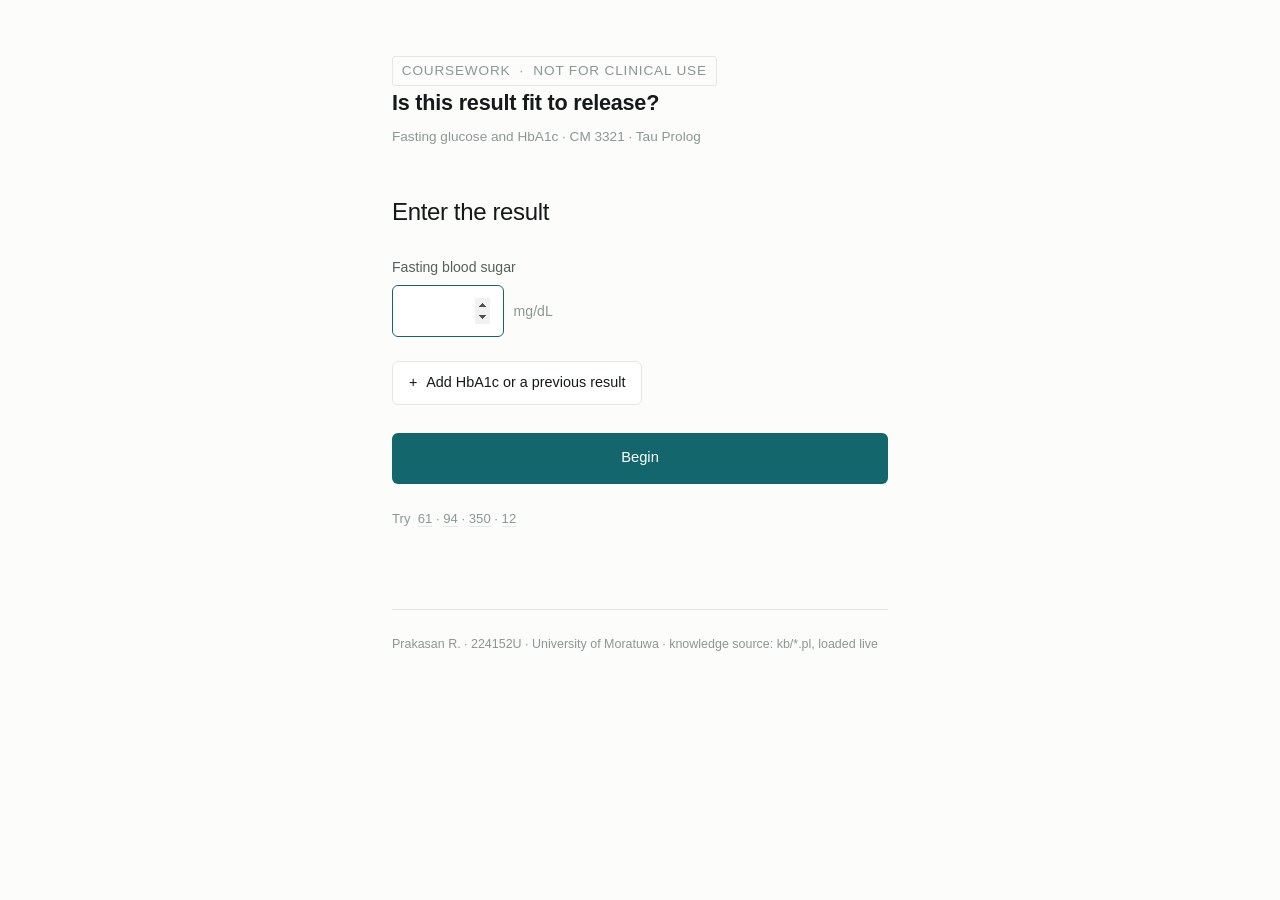
==== commit eb2565b5: "docs: name the domain expert and say what she confirmed" ====
--- a/web/index.html
+++ b/web/index.html
@@ -69,11 +69,21 @@
 %    clinically and never names a disease. It decides whether the number is
 %    fit to leave the laboratory.
 %
+%  DOMAIN EXPERT
+%    Shangavie Subramaniyam, BSc in Biomedical Science, Technical Officer in a
+%    clinical laboratory. The fault causes this system reasons over came from
+%    her, and she fact-checked the reference ranges and the interference facts
+%    before they were written here. She is the reason the system is built
+%    around fault FAMILIES at all: she was the one who said a wrong result can
+%    come from the analyser, an expired reagent lot or calibration drift and
+%    not only from the specimen.
+%
 %  STATUS
-%    DRAFT. Every threshold and every fault rule below is my own reading of
-%    textbooks and papers. None of it is confirmed by the domain expert yet.
-%    EVIDENCE AND PROVENANCE, below, records which claims have a published
-%    source behind them and which are still my own drafting.
+%    Confirmed in part, and the tags say which part. A fact carrying
+%    [local policy], [gap] or [check R1] has NOT been confirmed by her, and
+%    nor has anything added in the last week; both are listed under "Still to
+%    do" at the end of the README. Everything else came from her and was
+%    checked by her before it was written here.
 % ============================================================================
 
 % ============================================================================
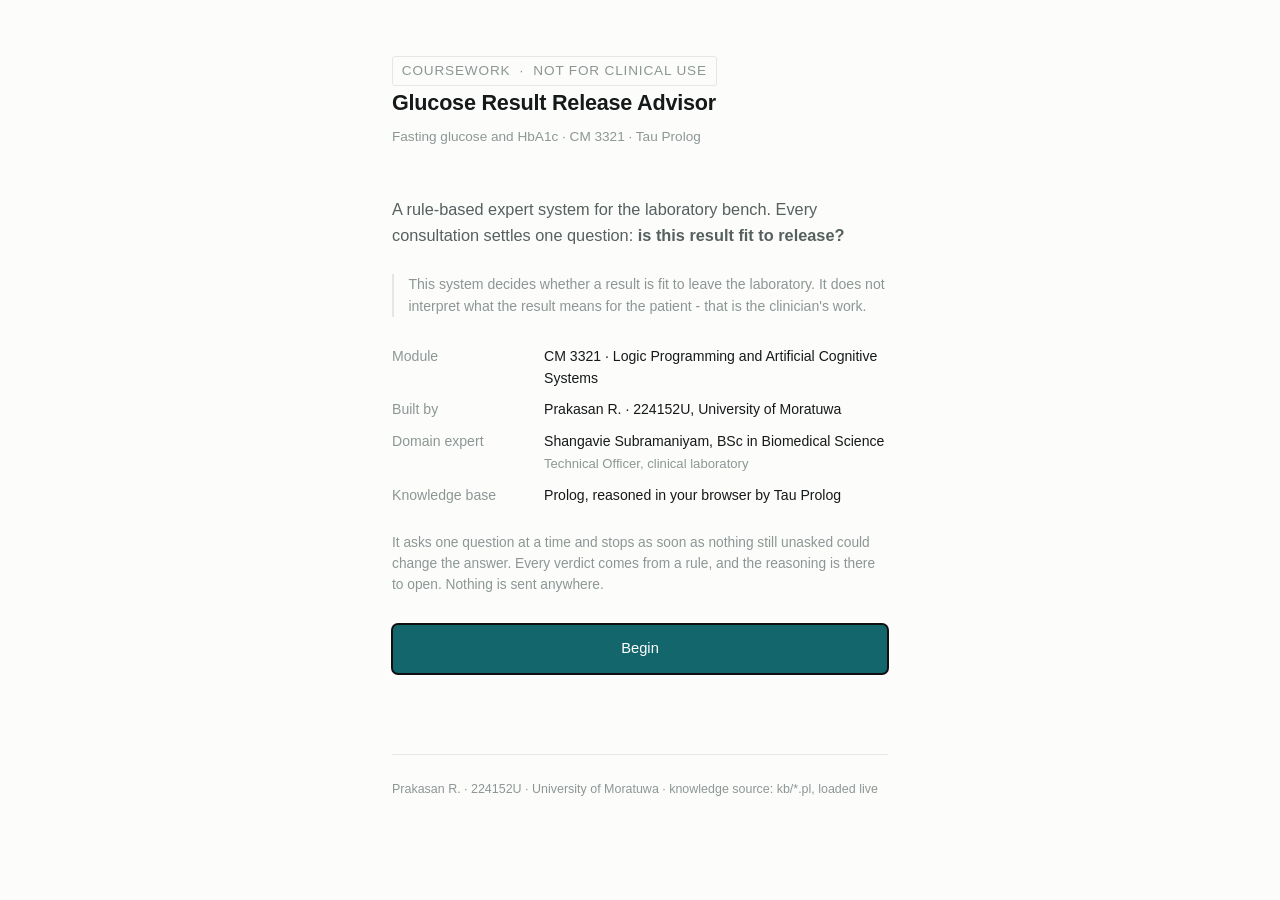
==== commit 4eec6c82: "ui: name the system on the masthead, describe it on the home screen" ====
--- a/web/index.html
+++ b/web/index.html
@@ -12,7 +12,10 @@
 
   <header class="mast">
     <p class="warn">Coursework &nbsp;&middot;&nbsp; not for clinical use</p>
-    <h1>Is this result fit to release?</h1>
+    <!-- The name of the system, matching <title>, the README and the user
+         manual. The question it settles moved to the home screen, where it
+         introduces the work rather than standing in for its name. -->
+    <h1>Glucose Result Release Advisor</h1>
     <p>Fasting glucose and HbA1c &middot; CM 3321 &middot; Tau Prolog</p>
   </header>
 
@@ -259,6 +262,92 @@
 instruction(clotted,
     'mix the tube gently and straight after drawing the fresh sample').
 
+% ----------------------------------------------------------------------------
+%  CERTAINTY
+%
+%  Only one thing in this system is graded, and it is deliberately not the
+%  decision. A fault is established or it is not; the action follows from the
+%  family. What varies is how strongly an established fault EXPLAINS the
+%  abnormal number it is being offered as the cause of.
+%
+%  Three named bands, not free decimals. A technical officer can answer
+%  "certain, likely or possible"; nobody can honestly answer "0.7 rather than
+%  0.8". The band is the knowledge and the number exists only so the interface
+%  can draw it. Writing 0.73 here would be inventing precision, which is the
+%  one thing this knowledge base does not do.
+%
+%  The band is NOT a probability that the patient's result is wrong. It is the
+%  expert's strength of judgment that this fault accounts for this direction.
+certainty_band(certain,  0.9).
+certainty_band(likely,   0.6).
+certainty_band(possible, 0.3).
+
+%  explains_with(Cause, Test, Band) - only for a fault with a direction.
+%  A fault whose direction is unclear explains nothing, so it is graded
+%  nowhere, and a test enforces that both ways.
+%
+%  The two `possible` rows are the two assumptions declared in section 3: the
+%  drip direction holds only if the infusion carries glucose, and carryover
+%  only if the preceding sample was very high. The grading and the comments
+%  say the same thing, which is the point.
+explains_with(delayed,     fbs, certain).   % glycolysis in the tube
+explains_with(wrong_tube,  fbs, certain).   % the same mechanism, unchecked
+explains_with(not_fasting, fbs, likely).    % eating raises it, by how much varies
+explains_with(drip_arm,    fbs, possible).  % depends what is running  [gap]
+explains_with(carryover,   fbs, possible).  % depends on the sample before  [gap]
+
+% ----------------------------------------------------------------------------
+%  CERTAINTY FACTOR ON THE RELEASE HYPOTHESIS
+%
+%  The lecture (D6) defines a certainty factor as "a number to measure the
+%  expert's belief", running from +1.0 (definitely true) to -1.0 (definitely
+%  false), and writes a rule as
+%
+%      IF <evidence> THEN <hypothesis> {cf}
+%
+%  where cf is belief in hypothesis H given that evidence E has occurred.
+%
+%  A signed number means nothing until H is named, so H is named here and
+%  nowhere else. Everything below is belief in THIS proposition:
+hypothesis(fit_to_release, 'The laboratory result is fit to release').
+
+%  The nine terms, exactly as the lecture tabulates them. Note that Unknown
+%  is a RANGE and the rest are points - that is the lecture's own shape, not
+%  a simplification of it.
+cf_term(-1.0, -1.0, 'definitely not').
+cf_term(-0.8, -0.8, 'almost certainly not').
+cf_term(-0.6, -0.6, 'probably not').
+cf_term(-0.4, -0.4, 'maybe not').
+cf_term(-0.2,  0.2, 'unknown').
+cf_term( 0.4,  0.4, 'maybe').
+cf_term( 0.6,  0.6, 'probably').
+cf_term( 0.8,  0.8, 'almost certainly').
+cf_term( 1.0,  1.0, 'definitely').
+
+%  Belief in fit_to_release once each action has been proved. Read them as
+%  the lecture's rule form: IF <the evidence that proved this action> THEN
+%  fit_to_release {cf}.
+%
+%  This is NOT the same ordering as action_rank/2, and the difference is the
+%  reason both exist. correct_entry is rank 2 - near the top, it is urgent -
+%  and yet it is the one action where the result itself is perfectly sound;
+%  somebody mistyped it. So it is urgent AND probably fit to release. One
+%  ranking cannot say both.
+%
+%  The CF does not choose the action. The action is proved by decision/3 and
+%  the CF states how strongly the result is believed fit to go out. A test
+%  enforces that the two never contradict each other.
+release_cf(release,            1.0).   % definitely
+release_cf(release_comment,    0.8).   % almost certainly
+release_cf(correct_entry,      0.6).   % probably - the number is sound, the typing is not
+release_cf(rerun_same_sample, -0.4).   % maybe not - the blood is fine, the run is not
+release_cf(escalate,          -0.6).   % probably not - the number cannot be right
+release_cf(recollect,         -0.8).   % almost certainly not
+release_cf(recollect_teach,   -0.8).   % almost certainly not
+release_cf(recollect_urgent,  -1.0).   % definitely not
+
+% ----------------------------------------------------------------------------
+
 % What has to be put right before the analyser is trusted again.
 %
 % A machine fault leaves the blood in the tube innocent, so the action is a
@@ -410,6 +499,11 @@
 % And what it prefixes a fix_before_rerun/3 instruction with.
 fix_first_prefix('Put this right before the re-run:').
 
+% How each band is read aloud on the result.
+certainty_words(certain,  'this is the usual cause of a result moving this way').
+certainty_words(likely,   'this commonly moves a result this way, though by how much varies').
+certainty_words(possible, 'this can move a result this way, but not always').
+
 % And what it prefixes a next_step/3 instruction with. Deliberately neutral:
 % instruction/2 holds advice for whoever acts on it next, and that is not
 % always the patient. "Fast for eight hours" is for the patient; "draw from
@@ -673,6 +767,14 @@
     fault_effect(Cause, Test, Seen, _),
     consistency_reason(fits, Seen, Why).
 
+% How strongly the fault that fits actually explains what was seen. Reported
+% beside accounts_for/4 rather than folded into it, so the consistency verdict
+% keeps its own arity and nothing downstream has to change to ignore this.
+explanation_certainty(S, Test, Cause, Band, CF) :-
+    accounts_for(S, Test, Cause, _),
+    explains_with(Cause, Test, Band),
+    certainty_band(Band, CF).
+
 % The fault pushes the OPPOSITE way to how the result actually went. Whatever
 % else is true, this fault is not the explanation for this abnormality.
 does_not_account_for(S, Test, Cause, Why) :-
@@ -939,6 +1041,22 @@
          action_rank(Other, R2),
          R2 < R ).
 
+
+% The lecture's verbal reading of a certainty factor. Unknown is a range and
+% the other eight are points, so one rule covers both.
+cf_reading(CF, Term) :-
+    cf_term(Low, High, Term),
+    CF >= Low,
+    CF =< High.
+
+% Belief that this result is fit to release, with the hypothesis it is belief
+% ABOUT. Stated rather than implied: a signed number is meaningless until the
+% proposition is named.
+release_standing(S, CF, Term, H) :-
+    decision(S, Action, _),
+    release_cf(Action, CF),
+    cf_reading(CF, Term),
+    hypothesis(fit_to_release, H).
 
 % also_fix/2 - a machine fault alongside a recollection still has to be fixed.
 % Hands back the fault itself. The interface says what to do with it.
--- a/web/style.css
+++ b/web/style.css
@@ -370,5 +370,60 @@
   .verdict h2 { font-size: 1.5rem; }
 }
 
+/* ----------------------------------------------------------------- home */
+
+.lede {
+  margin: 0 0 1.6rem;
+  font-size: 1.02rem;
+  line-height: 1.6;
+}
+
+.meta {
+  margin: 0 0 1.6rem;
+  display: grid;
+  grid-template-columns: 8.5rem 1fr;
+  gap: .55rem 1rem;
+  font-size: .88rem;
+}
+
+/* The knowledge base's own statement of what it will and will not do. Set
+   apart, because it is quoted from kb/ rather than written here. */
+.bound {
+  margin: 0 0 1.7rem;
+  padding-left: .9rem;
+  border-left: 2px solid var(--line);
+  font-size: .88rem;
+  line-height: 1.55;
+  color: var(--faint);
+}
+
+/* The standing note under the credits. Quieter than the lede above it. */
+.hint {
+  margin: 0 0 1.7rem;
+  font-size: .86rem;
+  line-height: 1.55;
+  color: var(--faint);
+}
+
+.meta dt { color: var(--faint); }
+.meta dd { margin: 0; }
+.meta .sub { color: var(--faint); font-size: .82rem; }
+
+@media (max-width: 30rem) {
+  .meta { grid-template-columns: 1fr; gap: .15rem; }
+  .meta dd { margin-bottom: .7rem; }
+}
+
+/* The certainty factor under the verdict. Quiet on purpose: it states a
+   belief about the hypothesis, it does not decide the action above it. */
+.standing {
+  margin: .9rem 0 0;
+  font-size: .82rem;
+  line-height: 1.5;
+  color: var(--faint);
+}
+
+.standing b { color: var(--ink); font-variant-numeric: tabular-nums; }
+
 .whybody .note { color: var(--faint); font-size: .84rem; }
 ul.check li.gap { border-left-color: #9a8f6b; background: #faf8f2; }
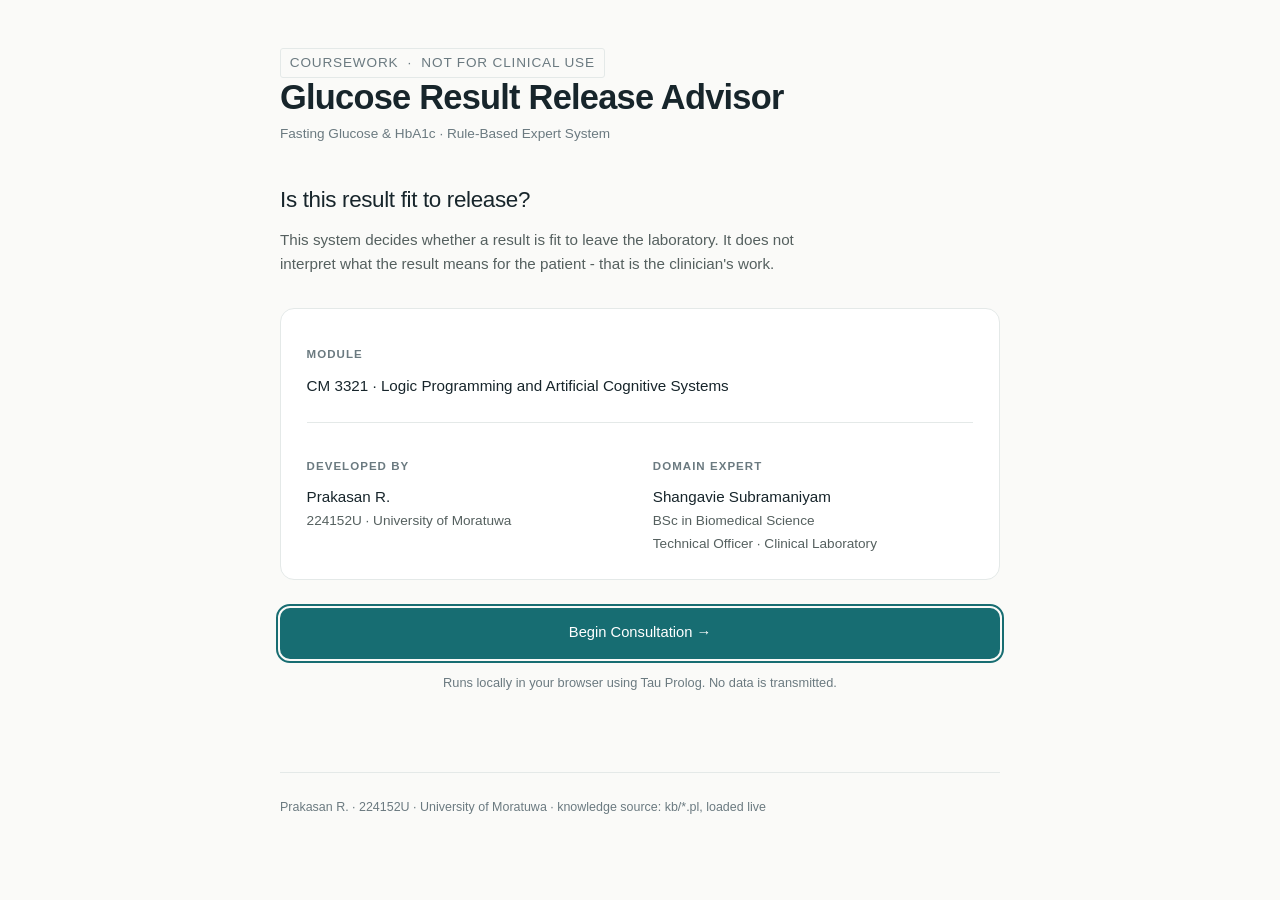
==== commit 1c236b7e: "ui: rebuild the landing screen" ====
--- a/web/index.html
+++ b/web/index.html
@@ -16,7 +16,7 @@
          manual. The question it settles moved to the home screen, where it
          introduces the work rather than standing in for its name. -->
     <h1>Glucose Result Release Advisor</h1>
-    <p>Fasting glucose and HbA1c &middot; CM 3321 &middot; Tau Prolog</p>
+    <p>Fasting Glucose &amp; HbA1c &middot; Rule-Based Expert System</p>
   </header>
 
   <main id="stage"></main>
--- a/web/style.css
+++ b/web/style.css
@@ -6,12 +6,12 @@
    --------------------------------------------------------------------------- */
 
 :root {
-  --ink:    #16191a;
+  --ink:    #17252b;
   --soft:   #55605f;
-  --faint:  #8c9795;
-  --line:   #e3e7e6;
-  --paper:  #fcfcfb;
-  --accent: #14666d;
+  --faint:  #6b7a80;   /* darkened from #8c9795: 2.9:1 was below AA */
+  --line:   #e4e9e8;
+  --paper:  #fafaf8;
+  --accent: #176d72;
 
   --ok:     #2f6b45;
   --rerun:  #8a6410;
@@ -27,7 +27,10 @@
   margin: 0;
   background: var(--paper);
   color: var(--ink);
-  font: 16px/1.6 -apple-system, BlinkMacSystemFont, "Segoe UI", Roboto,
+  /* Inter first if the reader already has it. NOT fetched from Google
+     Fonts: the manual promises this page works with the network off, and
+     a web font would quietly break that. */
+  font: 16px/1.6 Inter, -apple-system, BlinkMacSystemFont, "Segoe UI", Roboto,
         "Helvetica Neue", Arial, sans-serif;
   -webkit-font-smoothing: antialiased;
 }
@@ -143,7 +146,7 @@
 .go {
   padding: .7rem 1.4rem;
   border: 0;
-  border-radius: 6px;
+  border-radius: 10px;
   background: var(--accent);
   color: #fff;
   font: inherit;
@@ -152,6 +155,18 @@
 }
 
 .go:hover { background: #10565c; }
+
+/* Keyboard focus was invisible before this: the browser default ring is
+   hidden by the button's own background on the teal control. */
+.go:focus-visible,
+.opt:focus-visible,
+.back:focus-visible,
+.why > summary:focus-visible,
+.more > summary:focus-visible,
+input[type="number"]:focus-visible {
+  outline: 2px solid var(--accent);
+  outline-offset: 2px;
+}
 .go.wide  { display: block; width: 100%; margin-top: 1.75rem; padding: .85rem; }
 
 .back {
@@ -370,48 +385,82 @@
   .verdict h2 { font-size: 1.5rem; }
 }
 
-/* ----------------------------------------------------------------- home */
-
-.lede {
-  margin: 0 0 1.6rem;
-  font-size: 1.02rem;
+/* ----------------------------------------------------------------- home
+   The landing screen only. body.at-home is set by home() and cleared by
+   screen(), so the wider measure and the larger masthead apply here and
+   nowhere else - a consultation still reads one question in a narrow
+   column, which is what the rest of this stylesheet is built around. */
+
+body.at-home .wrap  { max-width: 48rem; padding-top: 3rem; }
+body.at-home .mast  { margin-bottom: 2.5rem; }
+body.at-home .mast h1 {
+  font-size: 2.15rem;
+  font-weight: 700;
+  line-height: 1.15;
+  letter-spacing: -.022em;
+}
+
+/* The question the whole system settles, and the hypothesis every
+   certainty factor is belief about. */
+.hero {
+  margin: 0 0 .85rem;
+  font-size: 1.4rem;
+  font-weight: 500;
+  line-height: 1.3;
+  letter-spacing: -.015em;
+}
+
+/* The knowledge base's own statement of what it will and will not do,
+   quoted from boundary/1 rather than written here. */
+.bound {
+  margin: 0 0 2rem;
+  max-width: 34rem;
+  font-size: .95rem;
   line-height: 1.6;
-}
-
-.meta {
-  margin: 0 0 1.6rem;
+  color: var(--soft);
+}
+
+.card {
+  margin: 0 0 1.75rem;
+  padding: 1.5rem 1.6rem;
+  border: 1px solid var(--line);
+  border-radius: 14px;
+  background: #fff;
+}
+
+.card .pair {
   display: grid;
-  grid-template-columns: 8.5rem 1fr;
-  gap: .55rem 1rem;
-  font-size: .88rem;
-}
-
-/* The knowledge base's own statement of what it will and will not do. Set
-   apart, because it is quoted from kb/ rather than written here. */
-.bound {
-  margin: 0 0 1.7rem;
-  padding-left: .9rem;
-  border-left: 2px solid var(--line);
-  font-size: .88rem;
-  line-height: 1.55;
-  color: var(--faint);
-}
-
-/* The standing note under the credits. Quieter than the lede above it. */
-.hint {
-  margin: 0 0 1.7rem;
-  font-size: .86rem;
-  line-height: 1.55;
-  color: var(--faint);
-}
-
-.meta dt { color: var(--faint); }
-.meta dd { margin: 0; }
-.meta .sub { color: var(--faint); font-size: .82rem; }
-
-@media (max-width: 30rem) {
-  .meta { grid-template-columns: 1fr; gap: .15rem; }
-  .meta dd { margin-bottom: .7rem; }
+  grid-template-columns: 1fr 1fr;
+  gap: 1.6rem;
+  margin-top: 1.5rem;
+  padding-top: 1.4rem;
+  border-top: 1px solid var(--line);
+}
+
+.lbl {
+  font-size: .72rem;
+  font-weight: 600;
+  letter-spacing: .09em;
+  text-transform: uppercase;
+  color: var(--faint);
+}
+
+.val { margin: .35rem 0 0; font-size: .95rem; line-height: 1.5; }
+.val .sub { color: var(--soft); font-size: .85rem; }
+
+.note {
+  margin: .9rem 0 0;
+  text-align: center;
+  font-size: .8rem;
+  line-height: 1.5;
+  color: var(--faint);
+}
+
+@media (max-width: 34rem) {
+  body.at-home .wrap { max-width: none; }
+  body.at-home .mast h1 { font-size: 1.65rem; }
+  .card { padding: 1.25rem 1.2rem; }
+  .card .pair { grid-template-columns: 1fr; gap: 1.3rem; }
 }
 
 /* The certainty factor under the verdict. Quiet on purpose: it states a
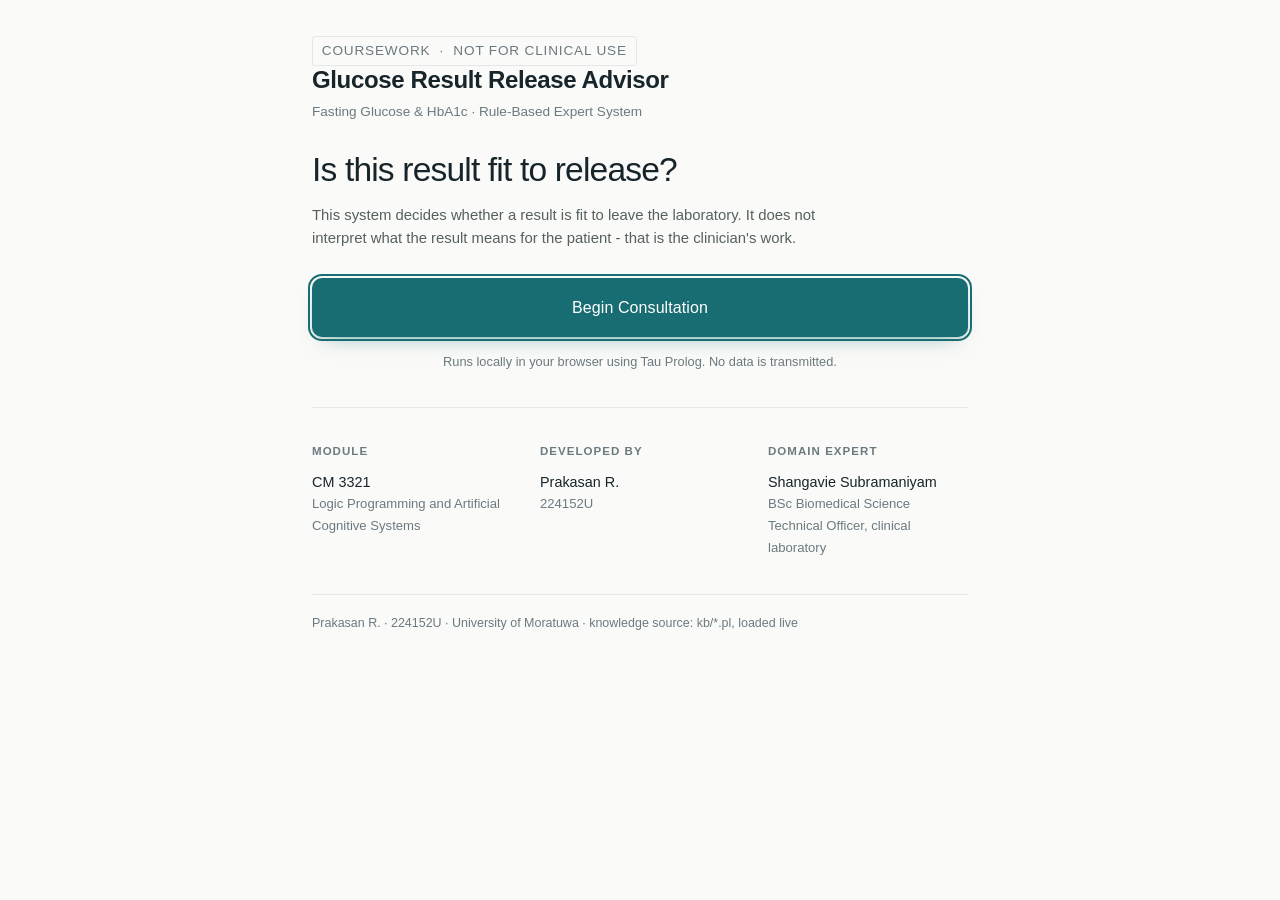
==== commit d2f971b1: "ui: one heading and a list, not a heading per item" ====
--- a/web/index.html
+++ b/web/index.html
@@ -494,10 +494,10 @@
     'this result is high and nothing found in the run pushes it that way, so treat the high value as the patient''s own until proved otherwise').
 
 % What the interface prefixes an also_fix/2 cause with.
-also_fix_prefix('Fix this before running the new sample:').
+also_fix_heading('Fix before running the new sample').
 
 % And what it prefixes a fix_before_rerun/3 instruction with.
-fix_first_prefix('Put this right before the re-run:').
+fix_first_heading('Put right before the re-run').
 
 % How each band is read aloud on the result.
 certainty_words(certain,  'this is the usual cause of a result moving this way').
@@ -508,7 +508,7 @@
 % instruction/2 holds advice for whoever acts on it next, and that is not
 % always the patient. "Fast for eight hours" is for the patient; "draw from
 % the opposite arm" is for whoever takes the fresh sample.
-next_step_prefix('For the fresh sample:').
+next_step_heading('For the fresh sample').
 
 % Said when a re-run is the right action but the tube has no handling time
 % left to survive the correction that has to come first.
--- a/web/style.css
+++ b/web/style.css
@@ -168,6 +168,33 @@
   outline-offset: 2px;
 }
 .go.wide  { display: block; width: 100%; margin-top: 1.75rem; padding: .85rem; }
+
+/* The landing call to action. Space above it is what makes it read as the
+   one thing to do; the lift is small on purpose - the page is a laboratory
+   tool, not a sales page. */
+.go.cta {
+  margin-top: 1.75rem;
+  padding: 1.05rem;
+  font-size: 1rem;
+  font-weight: 500;
+  letter-spacing: .005em;
+  box-shadow: 0 1px 2px rgba(23, 109, 114, .22),
+              0 10px 22px -12px rgba(23, 109, 114, .55);
+  transition: background .12s, box-shadow .16s, transform .12s;
+}
+
+.go.cta:hover {
+  box-shadow: 0 1px 2px rgba(23, 109, 114, .26),
+              0 14px 28px -12px rgba(23, 109, 114, .6);
+  transform: translateY(-1px);
+}
+
+.go.cta:active { transform: none; }
+
+@media (prefers-reduced-motion: reduce) {
+  .go.cta { transition: background .12s; }
+  .go.cta:hover { transform: none; }
+}
 
 .back {
   margin-top: 1.5rem;
@@ -306,6 +333,22 @@
   font-size: .88rem;
 }
 
+/* What has to be put right, listed under one heading instead of repeating
+   the heading in front of every item. */
+.todo {
+  margin: 1rem 0 0;
+  padding: .85rem 1rem .9rem;
+  border-radius: 8px;
+  background: #fbf3ea;
+  color: var(--soft);
+  font-size: .88rem;
+}
+
+.todo .lbl { margin: 0; color: #8a6410; }
+
+.todo ul { margin: .5rem 0 0; padding-left: 1.15rem; }
+.todo li { margin: .2rem 0; }
+
 /* ------------------------------------------------------------- explanation */
 
 .why { margin-top: 2.25rem; border-top: 1px solid var(--line); padding-top: 1.1rem; }
@@ -391,48 +434,51 @@
    nowhere else - a consultation still reads one question in a narrow
    column, which is what the rest of this stylesheet is built around. */
 
-body.at-home .wrap  { max-width: 48rem; padding-top: 3rem; }
-body.at-home .mast  { margin-bottom: 2.5rem; }
+/* Tightened so the whole landing screen clears a short viewport - a 1080p
+   window at 150% zoom is about 600 CSS pixels tall, and a marker should not
+   have to scroll to find who the domain expert was. */
+body.at-home .wrap   { max-width: 44rem; padding: 2.25rem 1.5rem 2rem; }
+body.at-home .mast   { margin-bottom: 1.75rem; }
+body.at-home footer  { margin-top: 2.25rem; padding-top: 1.1rem; }
+
+/* The title names the system; the QUESTION is the focal point. Two headings
+   at similar weight left the eye with nowhere to land, so the title is set
+   back and the question carries the page. */
 body.at-home .mast h1 {
-  font-size: 2.15rem;
-  font-weight: 700;
-  line-height: 1.15;
-  letter-spacing: -.022em;
+  font-size: 1.5rem;
+  font-weight: 600;
+  line-height: 1.2;
+  letter-spacing: -.015em;
 }
 
 /* The question the whole system settles, and the hypothesis every
    certainty factor is belief about. */
 .hero {
-  margin: 0 0 .85rem;
-  font-size: 1.4rem;
+  margin: 0;
+  max-width: 24ch;
+  font-size: 2.1rem;
   font-weight: 500;
-  line-height: 1.3;
-  letter-spacing: -.015em;
+  line-height: 1.2;
+  letter-spacing: -.025em;
 }
 
 /* The knowledge base's own statement of what it will and will not do,
    quoted from boundary/1 rather than written here. */
 .bound {
-  margin: 0 0 2rem;
+  margin: .85rem 0 0;
   max-width: 34rem;
-  font-size: .95rem;
-  line-height: 1.6;
+  font-size: .93rem;
+  line-height: 1.55;
   color: var(--soft);
 }
 
-.card {
-  margin: 0 0 1.75rem;
-  padding: 1.5rem 1.6rem;
-  border: 1px solid var(--line);
-  border-radius: 14px;
-  background: #fff;
-}
-
-.card .pair {
+/* A white card on a near-white page added a box and almost no contrast.
+   A hairline and three columns do the same job with less furniture. */
+.credits {
   display: grid;
-  grid-template-columns: 1fr 1fr;
-  gap: 1.6rem;
-  margin-top: 1.5rem;
+  grid-template-columns: repeat(3, 1fr);
+  gap: 1.75rem;
+  margin-top: 2.25rem;
   padding-top: 1.4rem;
   border-top: 1px solid var(--line);
 }
@@ -445,8 +491,8 @@
   color: var(--faint);
 }
 
-.val { margin: .35rem 0 0; font-size: .95rem; line-height: 1.5; }
-.val .sub { color: var(--soft); font-size: .85rem; }
+.val { margin: .4rem 0 0; font-size: .9rem; line-height: 1.5; }
+.val .sub { color: var(--faint); font-size: .82rem; }
 
 .note {
   margin: .9rem 0 0;
@@ -456,11 +502,16 @@
   color: var(--faint);
 }
 
+@media (max-width: 46rem) {
+  .credits { grid-template-columns: 1fr 1fr; }
+}
+
 @media (max-width: 34rem) {
   body.at-home .wrap { max-width: none; }
-  body.at-home .mast h1 { font-size: 1.65rem; }
-  .card { padding: 1.25rem 1.2rem; }
-  .card .pair { grid-template-columns: 1fr; gap: 1.3rem; }
+  body.at-home .mast h1 { font-size: 1.3rem; }
+  .hero { font-size: 1.7rem; max-width: none; }
+  .credits { grid-template-columns: 1fr; gap: 1.3rem; margin-top: 2.5rem; }
+  .go.cta { padding: .95rem; }
 }
 
 /* The certainty factor under the verdict. Quiet on purpose: it states a
